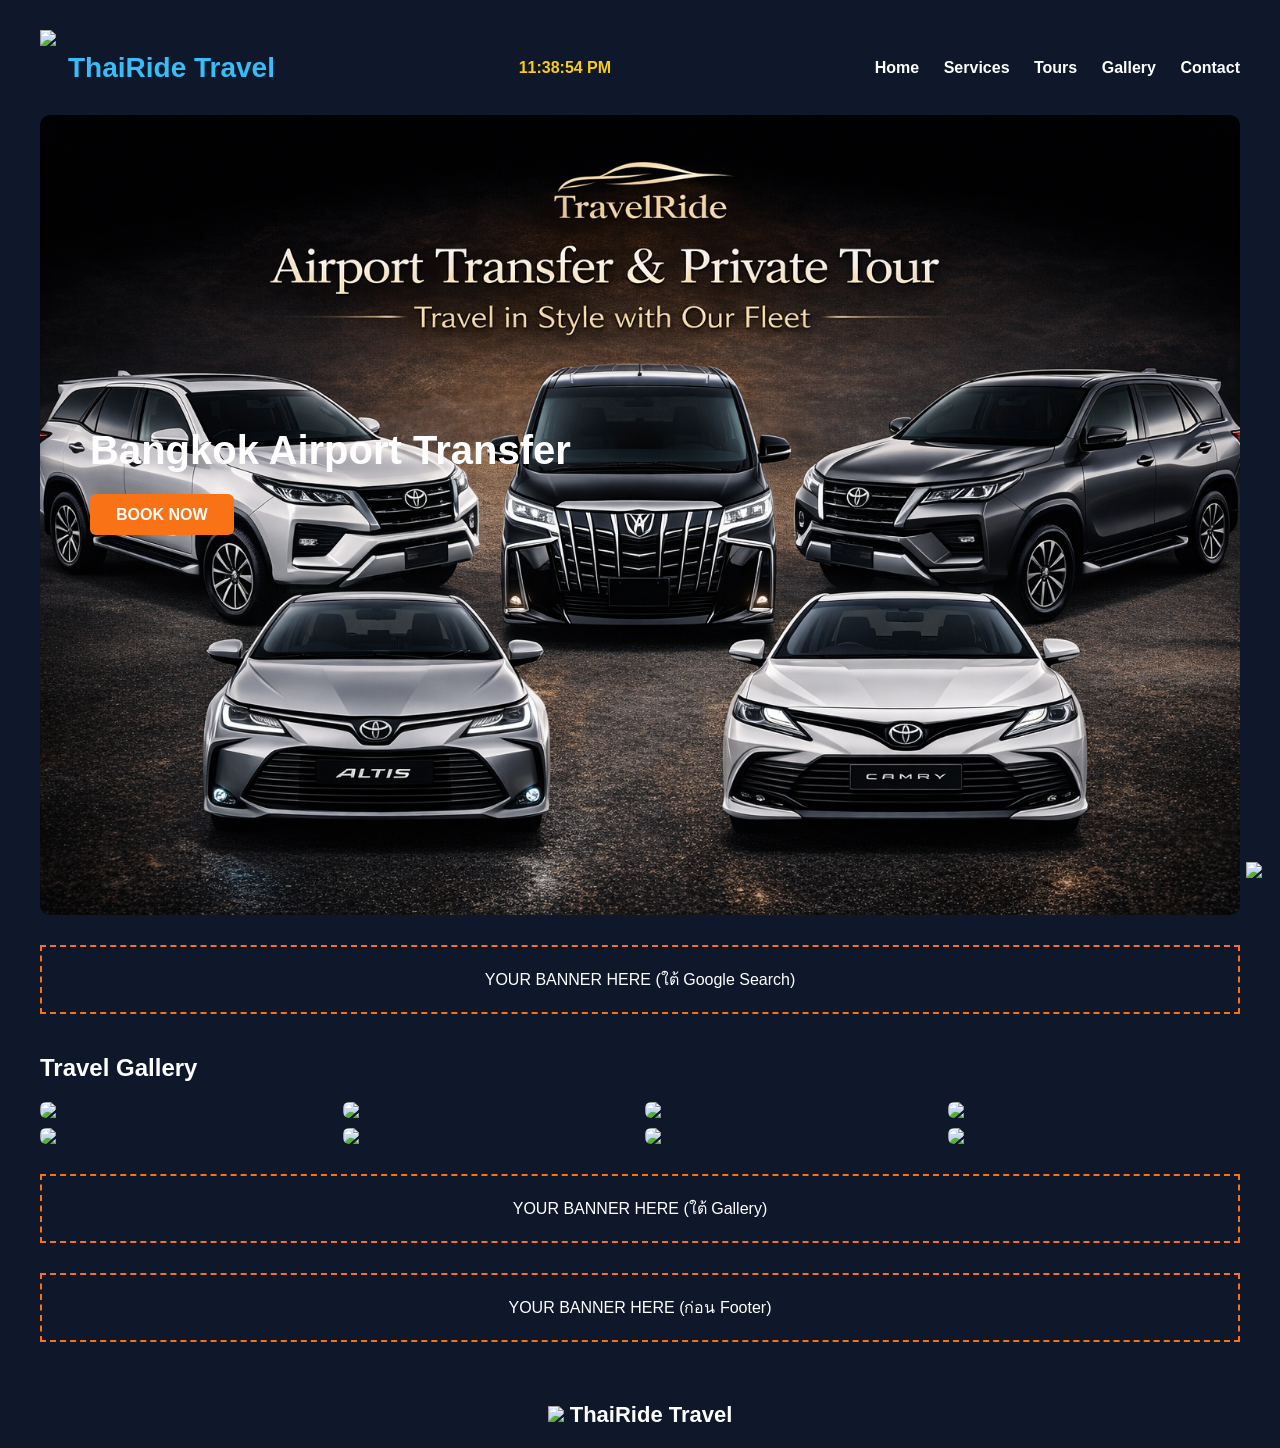
==== index.html @ ee96ca7e "Update index.html" ====
<!DOCTYPE html>
<html lang="en">
<head>

<meta charset="UTF-8">
<meta name="viewport" content="width=device-width,initial-scale=1.0">

<title>ThaiRide Travel | Bangkok Airport Transfer</title>

<!-- Google tag -->
<script async src="https://www.googletagmanager.com/gtag/js?id=G-V9XCVN1N0W"></script>
<script>
window.dataLayer = window.dataLayer || [];
function gtag(){dataLayer.push(arguments);}
gtag('js', new Date());
gtag('config', 'G-V9XCVN1N0W');
</script>

<!-- Statcounter -->
<script type="text/javascript">
var sc_project=13209398; 
var sc_invisible=1; 
var sc_security="e5f7109c"; 
</script>
<script src="https://www.statcounter.com/counter/counter.js" async></script>

<style>

body{
margin:0;
font-family:Arial;
background:#0f172a;
color:white;
}

.container{
max-width:1200px;
margin:auto;
padding:20px;
}

/* STICKY HEADER */

header{
display:flex;
justify-content:space-between;
align-items:center;
position:sticky;
top:0;
background:#0f172a;
z-index:999;
padding:10px 0;
}

/* LOGO */

.logo{
display:flex;
align-items:center;
gap:12px;
}

.logo img{height:75px;}

.logo-text{
font-size:28px;
font-weight:bold;
color:#38bdf8;
}

/* CLOCK */

.clock{
font-size:16px;
font-weight:bold;
color:#facc15;
}

/* NAV */

nav a{
margin-left:20px;
text-decoration:none;
color:white;
font-weight:bold;
}

/* HERO */

.hero{
position:relative;
}

.hero img{
width:100%;
border-radius:10px;
display:none;
}

.hero img.active{
display:block;
}

.hero-text{
position:absolute;
top:35%;
left:50px;
}

.hero-text h1{
font-size:40px;
}

.book-btn{
background:#f97316;
padding:12px 26px;
border-radius:6px;
text-decoration:none;
color:white;
font-weight:bold;
}

/* GALLERY */

.gallery-grid{
display:grid;
grid-template-columns:repeat(4,1fr);
gap:10px;
margin-top:20px;
}

.gallery-grid img{
width:100%;
border-radius:6px;
cursor:pointer;
}

/* BANNER SLOT */

.banner-slot{
margin:30px 0;
text-align:center;
border:2px dashed #f97316;
padding:20px;
}

/* FLOATING LINE */

.line-float{
position:fixed;
right:18px;
bottom:18px;
z-index:9999;
}

.line-float img{
width:55px;
}

/* FOOTER */

footer{
margin-top:60px;
text-align:center;
font-size:22px;
font-weight:bold;
}

</style>

</head>

<body>

<div class="container">

<header>

<div class="logo">
<img src="logo_01.png">
<div class="logo-text">ThaiRide Travel</div>
</div>

<div class="clock" id="clock"></div>

<nav>
<a href="#">Home</a>
<a href="#">Services</a>
<a href="#">Tours</a>
<a href="#">Gallery</a>
<a href="#">Contact</a>
</nav>

</header>

<!-- HERO -->

<section class="hero">

<img src="heroslide_01.png" class="active">
<img src="heroslide_02.png">
<img src="heroslide_03.png">
<img src="heroslide_04.png">
<img src="heroslide_05.png">
<img src="heroslide_06.png">
<img src="heroslide_07.png">
<img src="heroslide_08.png">
<img src="heroslide_09.png">
<img src="heroslide_10.png">

<div class="hero-text">
<h1>Bangkok Airport Transfer</h1>
<a href="#" class="book-btn">BOOK NOW</a>
</div>

</section>

<!-- BANNER SLOT 1 -->

<div class="banner-slot">
YOUR BANNER HERE (ใต้ Google Search)
</div>

<h2 style="margin-top:40px">Travel Gallery</h2>

<div class="gallery-grid">

<img src="G-01.png" onclick="openImg(this)">
<img src="G-02.png" onclick="openImg(this)">
<img src="G-03.png" onclick="openImg(this)">
<img src="G-04.png" onclick="openImg(this)">

<img src="G-01.png" onclick="openImg(this)">
<img src="G-02.png" onclick="openImg(this)">
<img src="G-03.png" onclick="openImg(this)">
<img src="G-04.png" onclick="openImg(this)">

</div>

<!-- BANNER SLOT 2 -->

<div class="banner-slot">
YOUR BANNER HERE (ใต้ Gallery)
</div>

<!-- BANNER SLOT 3 -->

<div class="banner-slot">
YOUR BANNER HERE (ก่อน Footer)
</div>

<footer>

<img src="logo_01.png" height="60">
ThaiRide Travel

</footer>

</div>

<!-- FLOATING LINE -->

<a href="https://line.me/R/ti/p/@775hjmvl" class="line-float" target="_blank">
<img src="https://upload.wikimedia.org/wikipedia/commons/4/41/LINE_logo.svg">
</a>

<script>

/* CLOCK */

function updateClock(){

const now = new Date()

const time = now.toLocaleTimeString()

document.getElementById("clock").innerHTML = time

}

setInterval(updateClock,1000)

/* HERO SLIDER */

let slides=document.querySelectorAll(".hero img")

let index=0

setInterval(()=>{

slides[index].classList.remove("active")

index++

if(index>=slides.length){index=0}

slides[index].classList.add("active")

},4000)

/* GALLERY OPEN */

function openImg(img){

window.open(img.src,"_blank")

}

</script>

</body>
</html>
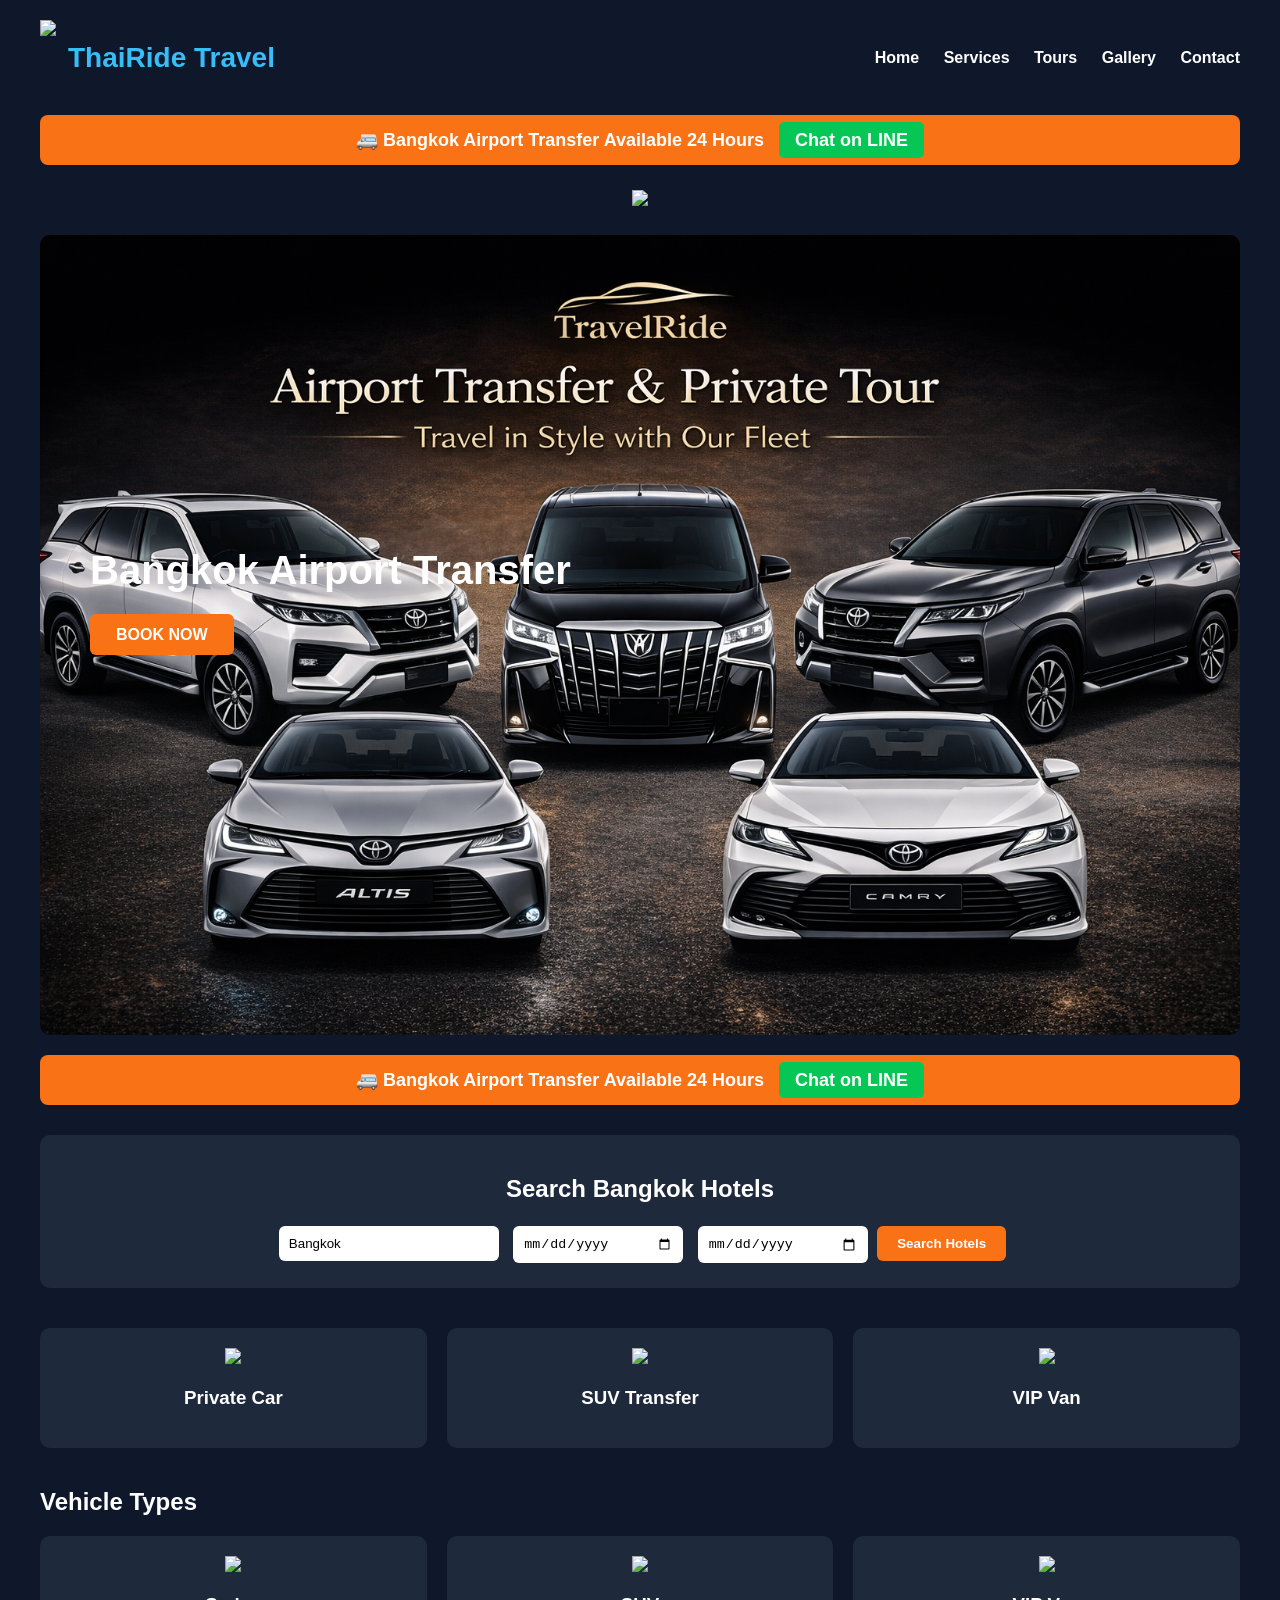
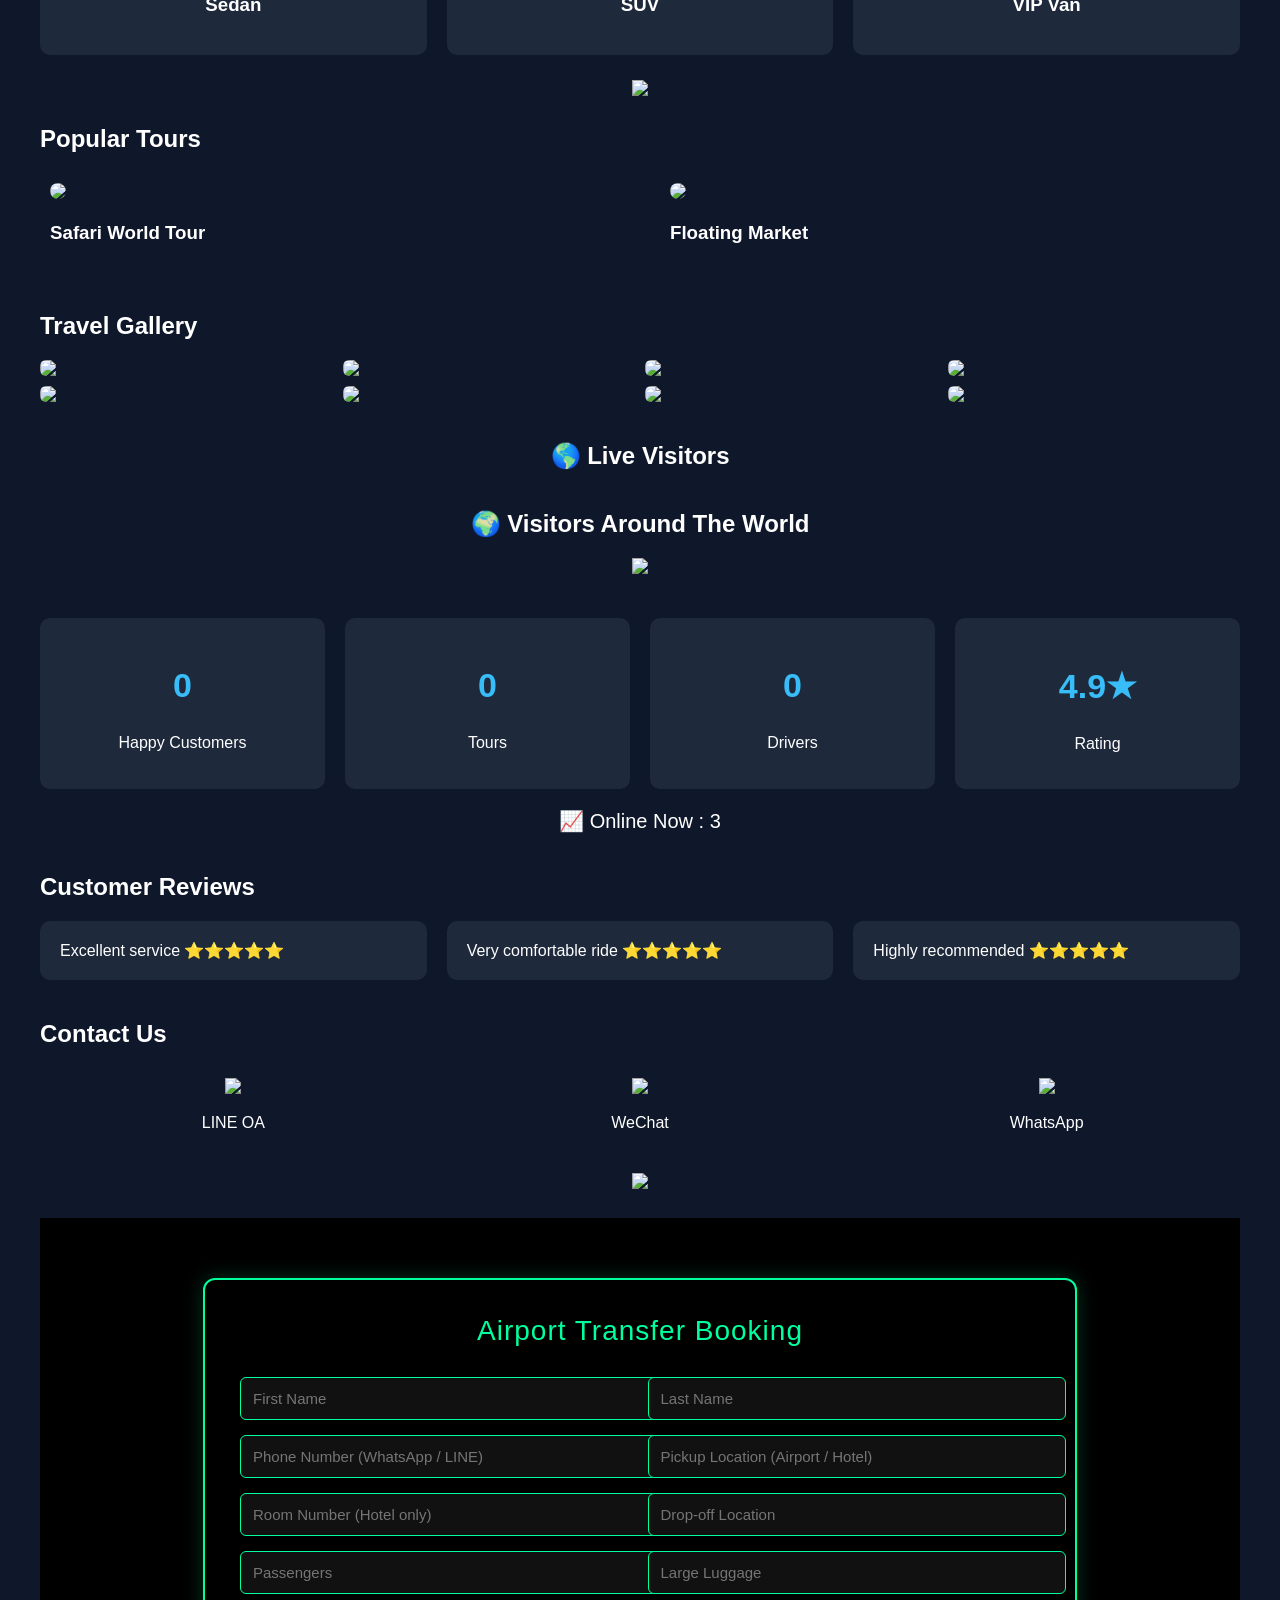
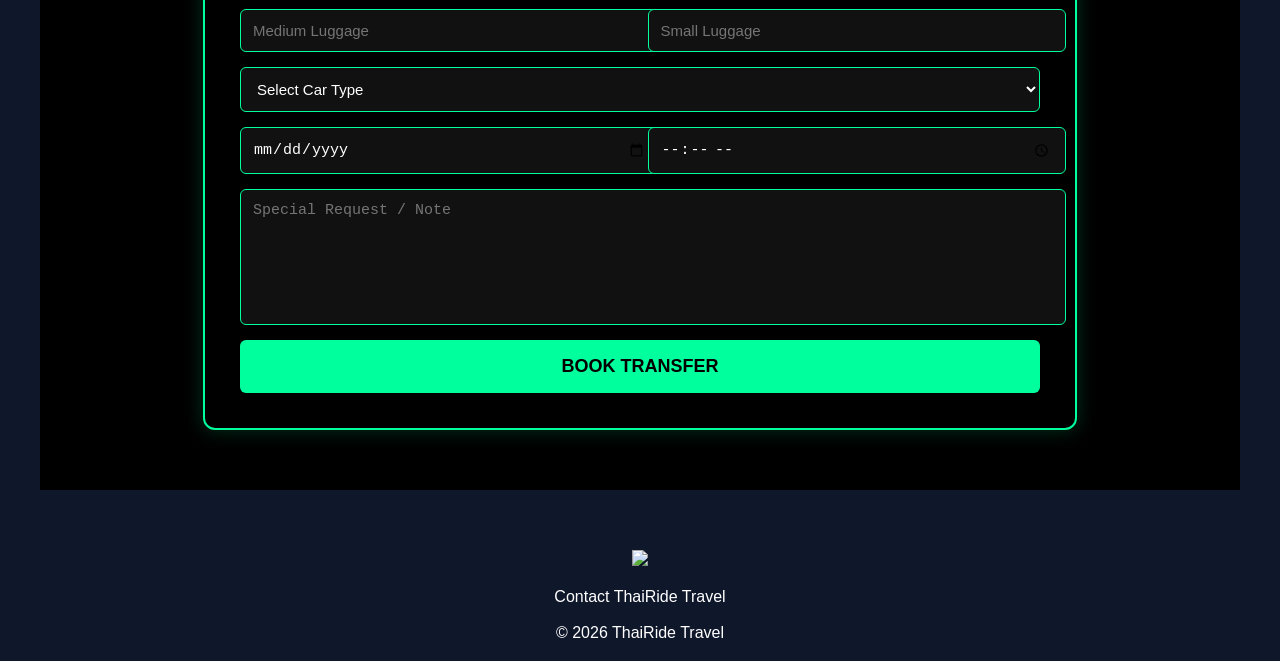
==== commit 519a8e9d: "Update index.html" ====
--- a/index.html
+++ b/index.html
@@ -39,20 +39,13 @@
 padding:20px;
 }
 
-/* STICKY HEADER */
+/* HEADER */
 
 header{
 display:flex;
 justify-content:space-between;
 align-items:center;
-position:sticky;
-top:0;
-background:#0f172a;
-z-index:999;
-padding:10px 0;
-}
-
-/* LOGO */
+}
 
 .logo{
 display:flex;
@@ -68,15 +61,11 @@
 color:#38bdf8;
 }
 
-/* CLOCK */
-
 .clock{
 font-size:16px;
 font-weight:bold;
 color:#facc15;
 }
-
-/* NAV */
 
 nav a{
 margin-left:20px;
@@ -85,11 +74,37 @@
 font-weight:bold;
 }
 
+/* ADS */
+.ad{
+text-align:center;
+margin:25px 0;
+}
+.ad img{
+max-width:100%;
+height:auto;
+}
+/* AGODA SEARCH */
+
+.agoda-search input{
+padding:12px;
+border-radius:6px;
+border:none;
+margin:5px;
+font-size:15px;
+}
+
+.agoda-search button{
+background:#f97316;
+color:white;
+padding:12px 24px;
+border:none;
+border-radius:6px;
+font-weight:bold;
+cursor:pointer;
+}
 /* HERO */
 
-.hero{
-position:relative;
-}
+.hero{position:relative;}
 
 .hero img{
 width:100%;
@@ -97,9 +112,7 @@
 display:none;
 }
 
-.hero img.active{
-display:block;
-}
+.hero img.active{display:block;}
 
 .hero-text{
 position:absolute;
@@ -107,9 +120,7 @@
 left:50px;
 }
 
-.hero-text h1{
-font-size:40px;
-}
+.hero-text h1{font-size:40px;}
 
 .book-btn{
 background:#f97316;
@@ -120,6 +131,64 @@
 font-weight:bold;
 }
 
+/* SERVICES */
+
+.services{
+display:grid;
+grid-template-columns:repeat(3,1fr);
+gap:20px;
+margin-top:40px;
+}
+
+.service-box{
+background:#1e293b;
+padding:20px;
+border-radius:10px;
+text-align:center;
+}
+
+.service-box img{width:60px;}
+
+/* VEHICLE */
+
+.vehicle-grid{
+display:grid;
+grid-template-columns:repeat(3,1fr);
+gap:20px;
+margin-top:20px;
+}
+
+.vehicle{
+background:#1e293b;
+padding:20px;
+border-radius:10px;
+text-align:center;
+}
+
+.vehicle img{width:100%;}
+
+/* TOUR */
+
+.tour-slider{
+overflow:hidden;
+position:relative;
+}
+
+.tour-track{
+display:flex;
+transition:transform .6s ease;
+}
+
+.tour{
+min-width:50%;
+padding:10px;
+}
+
+.tour img{
+width:100%;
+border-radius:10px;
+}
+
 /* GALLERY */
 
 .gallery-grid{
@@ -132,39 +201,94 @@
 .gallery-grid img{
 width:100%;
 border-radius:6px;
+}
+
+/* STATS */
+
+.stats{
+display:grid;
+grid-template-columns:repeat(4,1fr);
+gap:20px;
+margin-top:40px;
+text-align:center;
+}
+
+.stat{
+background:#1e293b;
+padding:20px;
+border-radius:10px;
+}
+
+.stat h2{
+font-size:34px;
+color:#38bdf8;
+}
+
+/* REVIEWS */
+
+.review-grid{
+display:grid;
+grid-template-columns:repeat(3,1fr);
+gap:20px;
+margin-top:20px;
+}
+
+.review{
+background:#1e293b;
+padding:20px;
+border-radius:10px;
+}
+
+/* QR */
+
+.qr-grid{
+display:grid;
+grid-template-columns:repeat(3,1fr);
+gap:20px;
+margin-top:30px;
+text-align:center;
+}
+
+.qr-grid img{width:120px;}
+
+/* CHAT */
+
+.chat-widget{
+position:fixed;
+right:20px;
+bottom:20px;
+z-index:9999;
+}
+
+.chat-main{
+background:#2563eb;
+color:white;
+padding:14px 20px;
+border-radius:30px;
 cursor:pointer;
-}
-
-/* BANNER SLOT */
-
-.banner-slot{
-margin:30px 0;
-text-align:center;
-border:2px dashed #f97316;
-padding:20px;
-}
-
-/* FLOATING LINE */
-
-.line-float{
-position:fixed;
-right:18px;
-bottom:18px;
-z-index:9999;
-}
-
-.line-float img{
-width:55px;
-}
-
-/* FOOTER */
-
-footer{
-margin-top:60px;
-text-align:center;
-font-size:22px;
-font-weight:bold;
-}
+font-weight:bold;
+}
+
+.chat-menu{
+display:none;
+flex-direction:column;
+gap:10px;
+margin-bottom:10px;
+}
+
+.chat-menu a{
+display:flex;
+align-items:center;
+gap:10px;
+padding:10px 14px;
+border-radius:30px;
+color:white;
+text-decoration:none;
+font-weight:bold;
+}
+
+.line-chat{background:#06C755;}
+.whatsapp-chat{background:#25D366;}
 
 </style>
 
@@ -192,8 +316,39 @@
 </nav>
 
 </header>
-
-<!-- HERO -->
+<div style="
+background:#f97316;
+padding:14px;
+margin:20px 0;
+border-radius:8px;
+text-align:center;
+font-weight:bold;
+font-size:18px;
+">
+
+🚐 Bangkok Airport Transfer Available 24 Hours  
+
+<a href="https://line.me/R/ti/p/@775hjmvl" target="_blank" style="
+background:#06C755;
+color:white;
+padding:8px 16px;
+border-radius:5px;
+text-decoration:none;
+margin-left:10px;
+">
+
+Chat on LINE
+
+</a>
+
+</div>
+<!-- AD 1 Agoda -->
+
+<div class="ad">
+<a href="https://www.agoda.com/partners/partnersearch.aspx?pcs=1&cid=1434592" target="_blank">
+<img src="https://dummyimage.com/728x90/ff6600/ffffff&text=Book+Hotels+Worldwide+on+Agoda">
+</a>
+</div>
 
 <section class="hero">
 
@@ -214,99 +369,485 @@
 </div>
 
 </section>
-
-<!-- BANNER SLOT 1 -->
-
-<div class="banner-slot">
-YOUR BANNER HERE (ใต้ Google Search)
+<div style="
+background:#f97316;
+padding:14px;
+margin:20px 0;
+border-radius:8px;
+text-align:center;
+font-weight:bold;
+font-size:18px;
+">
+
+🚐 Bangkok Airport Transfer Available 24 Hours  
+
+<a href="https://line.me/R/ti/p/@775hjmvl" target="_blank" style="
+background:#06C755;
+color:white;
+padding:8px 16px;
+border-radius:5px;
+text-decoration:none;
+margin-left:10px;
+">
+
+Chat on LINE
+
+</a>
+
+</div>
+<!-- AGODA HOTEL SEARCH -->
+
+<div style="background:#1e293b;padding:20px;border-radius:10px;margin:30px 0;text-align:center;">
+
+<h2 style="margin-bottom:15px;">Search Bangkok Hotels</h2>
+
+<form action="https://www.agoda.com/partners/partnersearch.aspx" method="get" target="_blank">
+
+<input type="hidden" name="cid" value="1434592">
+<input type="hidden" name="pcs" value="1">
+
+<input 
+type="text" 
+name="city" 
+value="Bangkok"
+style="width:90%;max-width:200px;padding:10px;border-radius:6px;border:none;margin:5px;">
+
+<input 
+type="date" 
+name="checkIn"
+style="width:90%;max-width:150px;padding:10px;border-radius:6px;border:none;margin:5px;">
+
+<input 
+type="date" 
+name="checkOut"
+style="width:90%;max-width:150px;padding:10px;border-radius:6px;border:none;margin:5px;">
+
+<button
+type="submit"
+style="background:#f97316;color:white;padding:10px 20px;border:none;border-radius:6px;font-weight:bold;margin-top:8px;cursor:pointer;">
+
+Search Hotels
+
+</button>
+
+</form>
+
+</div>
+
+<section class="services">
+
+<div class="service-box">
+<img src="altis.png">
+<h3>Private Car</h3>
+</div>
+
+<div class="service-box">
+<img src="suv.png">
+<h3>SUV Transfer</h3>
+</div>
+
+<div class="service-box">
+<img src="van.png">
+<h3>VIP Van</h3>
+</div>
+
+</section>
+
+<h2 style="margin-top:40px">Vehicle Types</h2>
+
+<div class="vehicle-grid">
+
+<div class="vehicle">
+<img src="altis.png">
+<h3>Sedan</h3>
+</div>
+
+<div class="vehicle">
+<img src="suv.png">
+<h3>SUV</h3>
+</div>
+
+<div class="vehicle">
+<img src="van.png">
+<h3>VIP Van</h3>
+</div>
+
+</div>
+
+<!-- AD 2 Agoda -->
+
+<div class="ad">
+<a href="https://www.agoda.com/partners/partnersearch.aspx?pcs=1&cid=1434592" target="_blank">
+<img src="https://dummyimage.com/728x90/ff6600/ffffff&text=Best+Hotel+Deals+on+Agoda">
+</a>
+</div>
+
+<h2>Popular Tours</h2>
+
+<div class="tour-slider">
+
+<div class="tour-track" id="tourTrack">
+
+<div class="tour">
+<img src="G-01.png">
+<h3>Safari World Tour</h3>
+</div>
+
+<div class="tour">
+<img src="G-02.png">
+<h3>Floating Market</h3>
+</div>
+
+<div class="tour">
+<img src="G-03.png">
+<h3>Ayutthaya Tour</h3>
+</div>
+
+<div class="tour">
+<img src="G-04.png">
+<h3>Pattaya Tour</h3>
+</div>
+
+</div>
+
 </div>
 
 <h2 style="margin-top:40px">Travel Gallery</h2>
 
 <div class="gallery-grid">
 
-<img src="G-01.png" onclick="openImg(this)">
-<img src="G-02.png" onclick="openImg(this)">
-<img src="G-03.png" onclick="openImg(this)">
-<img src="G-04.png" onclick="openImg(this)">
-
-<img src="G-01.png" onclick="openImg(this)">
-<img src="G-02.png" onclick="openImg(this)">
-<img src="G-03.png" onclick="openImg(this)">
-<img src="G-04.png" onclick="openImg(this)">
-
-</div>
-
-<!-- BANNER SLOT 2 -->
-
-<div class="banner-slot">
-YOUR BANNER HERE (ใต้ Gallery)
-</div>
-
-<!-- BANNER SLOT 3 -->
-
-<div class="banner-slot">
-YOUR BANNER HERE (ก่อน Footer)
-</div>
-
-<footer>
-
-<img src="logo_01.png" height="60">
-ThaiRide Travel
+<img src="G-01.png">
+<img src="G-02.png">
+<img src="G-03.png">
+<img src="G-04.png">
+
+<img src="G-01.png">
+<img src="G-02.png">
+<img src="G-03.png">
+<img src="G-04.png">
+
+</div>
+
+<!-- LIVE VISITOR -->
+
+<div style="text-align:center;margin:40px 0">
+
+<h2>🌎 Live Visitors</h2>
+
+<script id="_wautnh">
+var _wau = _wau || [];
+_wau.push(["dynamic", "vhzzo69l0r", "tnh", "3c78d8c4302b", "small"]);
+</script>
+
+<script async src="//waust.at/d.js"></script>
+
+</div>
+
+<!-- WORLD MAP -->
+
+<div style="text-align:center;margin:40px 0">
+
+<h2>🌍 Visitors Around The World</h2>
+
+<a href="https://info.flagcounter.com/g1bq">
+<img src="https://s01.flagcounter.com/count2/g1bq/bg_FFFFFF/txt_000000/border_CCCCCC/columns_8/maxflags_250/viewers_0/labels_0/pageviews_0/flags_0/percent_0/" border="0">
+</a>
+
+</div>
+
+<div class="stats">
+
+<div class="stat">
+<h2 class="counter" data-target="5000">0</h2>
+<p>Happy Customers</p>
+</div>
+
+<div class="stat">
+<h2 class="counter" data-target="120">0</h2>
+<p>Tours</p>
+</div>
+
+<div class="stat">
+<h2 class="counter" data-target="50">0</h2>
+<p>Drivers</p>
+</div>
+
+<div class="stat">
+<h2>4.9★</h2>
+<p>Rating</p>
+</div>
+
+</div>
+
+<!-- ONLINE -->
+
+<div style="text-align:center;font-size:20px;margin-top:20px">
+📈 Online Now : <span id="onlineCount">3</span>
+</div>
+
+<h2 style="margin-top:40px">Customer Reviews</h2>
+
+<div class="review-grid">
+
+<div class="review">Excellent service ⭐⭐⭐⭐⭐</div>
+<div class="review">Very comfortable ride ⭐⭐⭐⭐⭐</div>
+<div class="review">Highly recommended ⭐⭐⭐⭐⭐</div>
+
+</div>
+
+<h2 style="margin-top:40px">Contact Us</h2>
+
+<div class="qr-grid">
+
+<div>
+<img src="line-qr.png">
+<p>LINE OA</p>
+</div>
+
+<div>
+<img src="wechat-qr.png">
+<p>WeChat</p>
+</div>
+
+<div>
+<img src="whatsapp-qr.png">
+<p>WhatsApp</p>
+</div>
+
+</div>
+
+<!-- AD 3 Agoda -->
+
+<div class="ad">
+<a href="https://www.agoda.com/partners/partnersearch.aspx?pcs=1&cid=1434592" target="_blank">
+<img src="https://dummyimage.com/728x90/ff6600/ffffff&text=Find+Hotels+Worldwide+Agoda">
+</a>
+</div>
+
+<section id="thairide-booking">
+
+<style>
+
+#thairide-booking{
+background:#000;
+padding:60px 20px;
+font-family:Arial, sans-serif;
+}
+
+.booking-container{
+
+max-width:800px;
+margin:auto;
+border:2px solid #00ff9d;
+border-radius:12px;
+padding:35px;
+box-shadow:0 0 20px #00ff9d33;
+color:#fff;
+
+}
+
+.booking-title{
+
+text-align:center;
+font-size:28px;
+margin-bottom:30px;
+color:#00ff9d;
+letter-spacing:1px;
+
+}
+
+.booking-grid{
+
+display:grid;
+grid-template-columns:1fr 1fr;
+gap:15px;
+
+}
+
+.booking-grid-full{
+
+grid-column:1 / 3;
+
+}
+
+.booking-container input,
+.booking-container select,
+.booking-container textarea{
+
+width:100%;
+padding:12px;
+background:#111;
+border:1px solid #00ff9d;
+border-radius:6px;
+color:#fff;
+font-size:15px;
+
+}
+
+.booking-container textarea{
+height:110px;
+resize:none;
+}
+
+.booking-container input:focus,
+.booking-container select:focus,
+.booking-container textarea:focus{
+
+outline:none;
+border-color:#00ffaa;
+box-shadow:0 0 6px #00ffaa;
+
+}
+
+.submit-btn{
+
+grid-column:1 / 3;
+padding:16px;
+background:#00ff9d;
+border:none;
+font-size:18px;
+font-weight:bold;
+color:#000;
+border-radius:6px;
+cursor:pointer;
+
+}
+
+.submit-btn:hover{
+
+background:#00cc7a;
+
+}
+
+@media(max-width:700px){
+
+.booking-grid{
+
+grid-template-columns:1fr;
+
+}
+
+.booking-grid-full{
+grid-column:1;
+}
+
+.submit-btn{
+grid-column:1;
+}
+
+}
+
+</style>
+
+
+<div class="booking-container">
+
+<div class="booking-title">
+Airport Transfer Booking
+</div>
+
+<form id="thairideForm">
+
+<div class="booking-grid">
+
+<input type="text" name="firstname" placeholder="First Name" required>
+
+<input type="text" name="lastname" placeholder="Last Name" required>
+
+<input type="tel" name="phone" placeholder="Phone Number (WhatsApp / LINE)" required>
+
+<input type="text" name="pickup" placeholder="Pickup Location (Airport / Hotel)" required>
+
+<input type="text" name="room" placeholder="Room Number (Hotel only)">
+
+<input type="text" name="dropoff" placeholder="Drop-off Location" required>
+
+<input type="number" name="passengers" placeholder="Passengers">
+
+<input type="number" name="bags_large" placeholder="Large Luggage">
+
+<input type="number" name="bags_medium" placeholder="Medium Luggage">
+
+<input type="number" name="bags_small" placeholder="Small Luggage">
+
+<select name="car_type" class="booking-grid-full">
+
+<option value="">Select Car Type</option>
+<option>Sedan (1-3 pax)</option>
+<option>SUV (1-4 pax)</option>
+<option>VIP Van (1-10 pax)</option>
+<option>Luxury Car</option>
+
+</select>
+
+<input type="date" name="date">
+
+<input type="time" name="time">
+
+<textarea name="note" placeholder="Special Request / Note" class="booking-grid-full"></textarea>
+
+<button class="submit-btn">BOOK TRANSFER</button>
+
+</div>
+
+</form>
+
+</div>
+
+
+<script>
+
+document.getElementById("thairideForm").addEventListener("submit",function(e){
+
+e.preventDefault()
+
+const data = Object.fromEntries(new FormData(this).entries())
+
+fetch("https://hook.us2.make.com/dcdi4g4ngoujz5utnld3hv2ny5u7ebco",{
+
+method:"POST",
+headers:{
+"Content-Type":"application/json"
+},
+body:JSON.stringify(data)
+
+})
+
+.then(()=>{
+
+alert("Booking Sent Successfully")
+document.getElementById("thairideForm").reset()
+
+})
+
+.catch(()=>{
+
+alert("Error sending booking")
+
+})
+
+})
+
+</script>
+
+</section>
+
+
+<footer style="margin-top:60px;text-align:center">
+
+<img src="logo_01.png" height="70"><br><br>
+
+Contact ThaiRide Travel
+
+<br><br>
+
+© 2026 ThaiRide Travel
 
 </footer>
 
 </div>
-
-<!-- FLOATING LINE -->
-
-<a href="https://line.me/R/ti/p/@775hjmvl" class="line-float" target="_blank">
-<img src="https://upload.wikimedia.org/wikipedia/commons/4/41/LINE_logo.svg">
-</a>
-
-<script>
-
-/* CLOCK */
-
-function updateClock(){
-
-const now = new Date()
-
-const time = now.toLocaleTimeString()
-
-document.getElementById("clock").innerHTML = time
-
-}
-
-setInterval(updateClock,1000)
-
-/* HERO SLIDER */
-
-let slides=document.querySelectorAll(".hero img")
-
-let index=0
-
-setInterval(()=>{
-
-slides[index].classList.remove("active")
-
-index++
-
-if(index>=slides.length){index=0}
-
-slides[index].classList.add("active")
-
-},4000)
-
-/* GALLERY OPEN */
-
-function openImg(img){
-
-window.open(img.src,"_blank")
-
-}
-
-</script>
 
 </body>
 </html>
+
+<!--
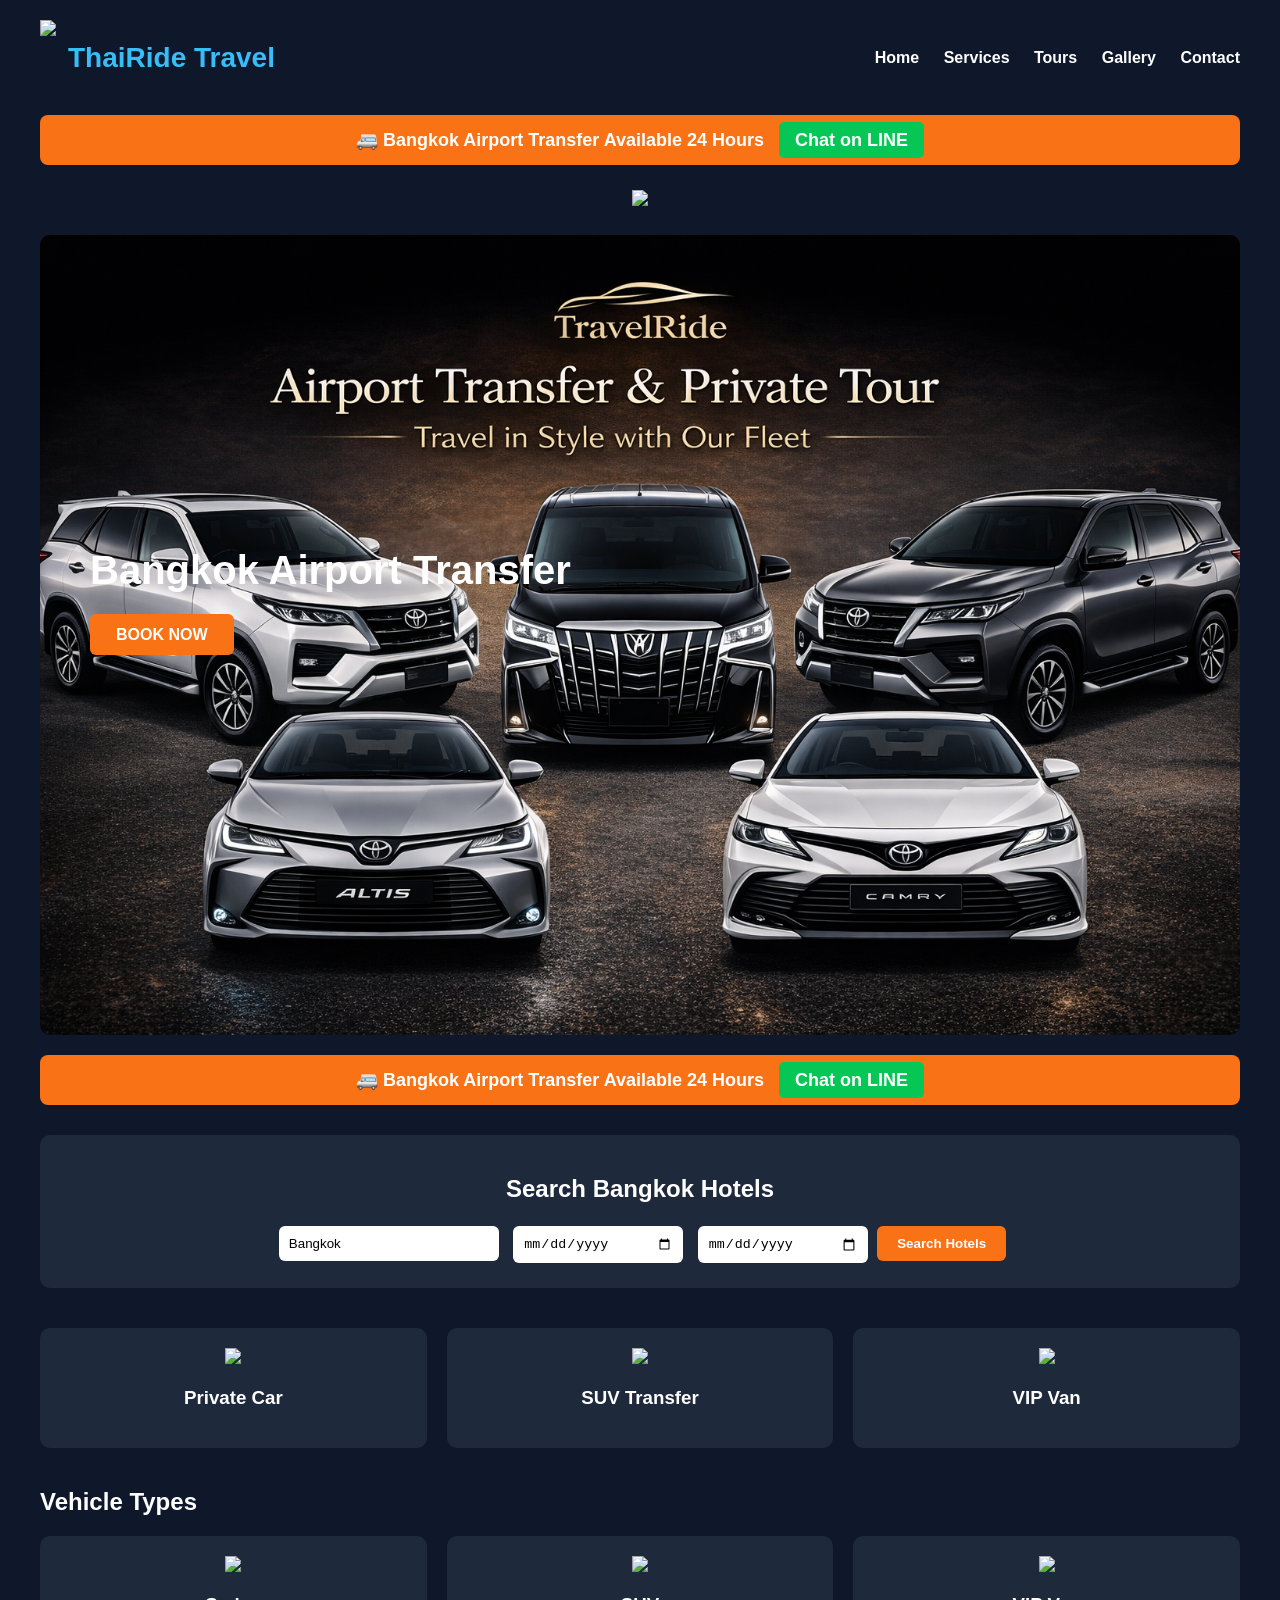
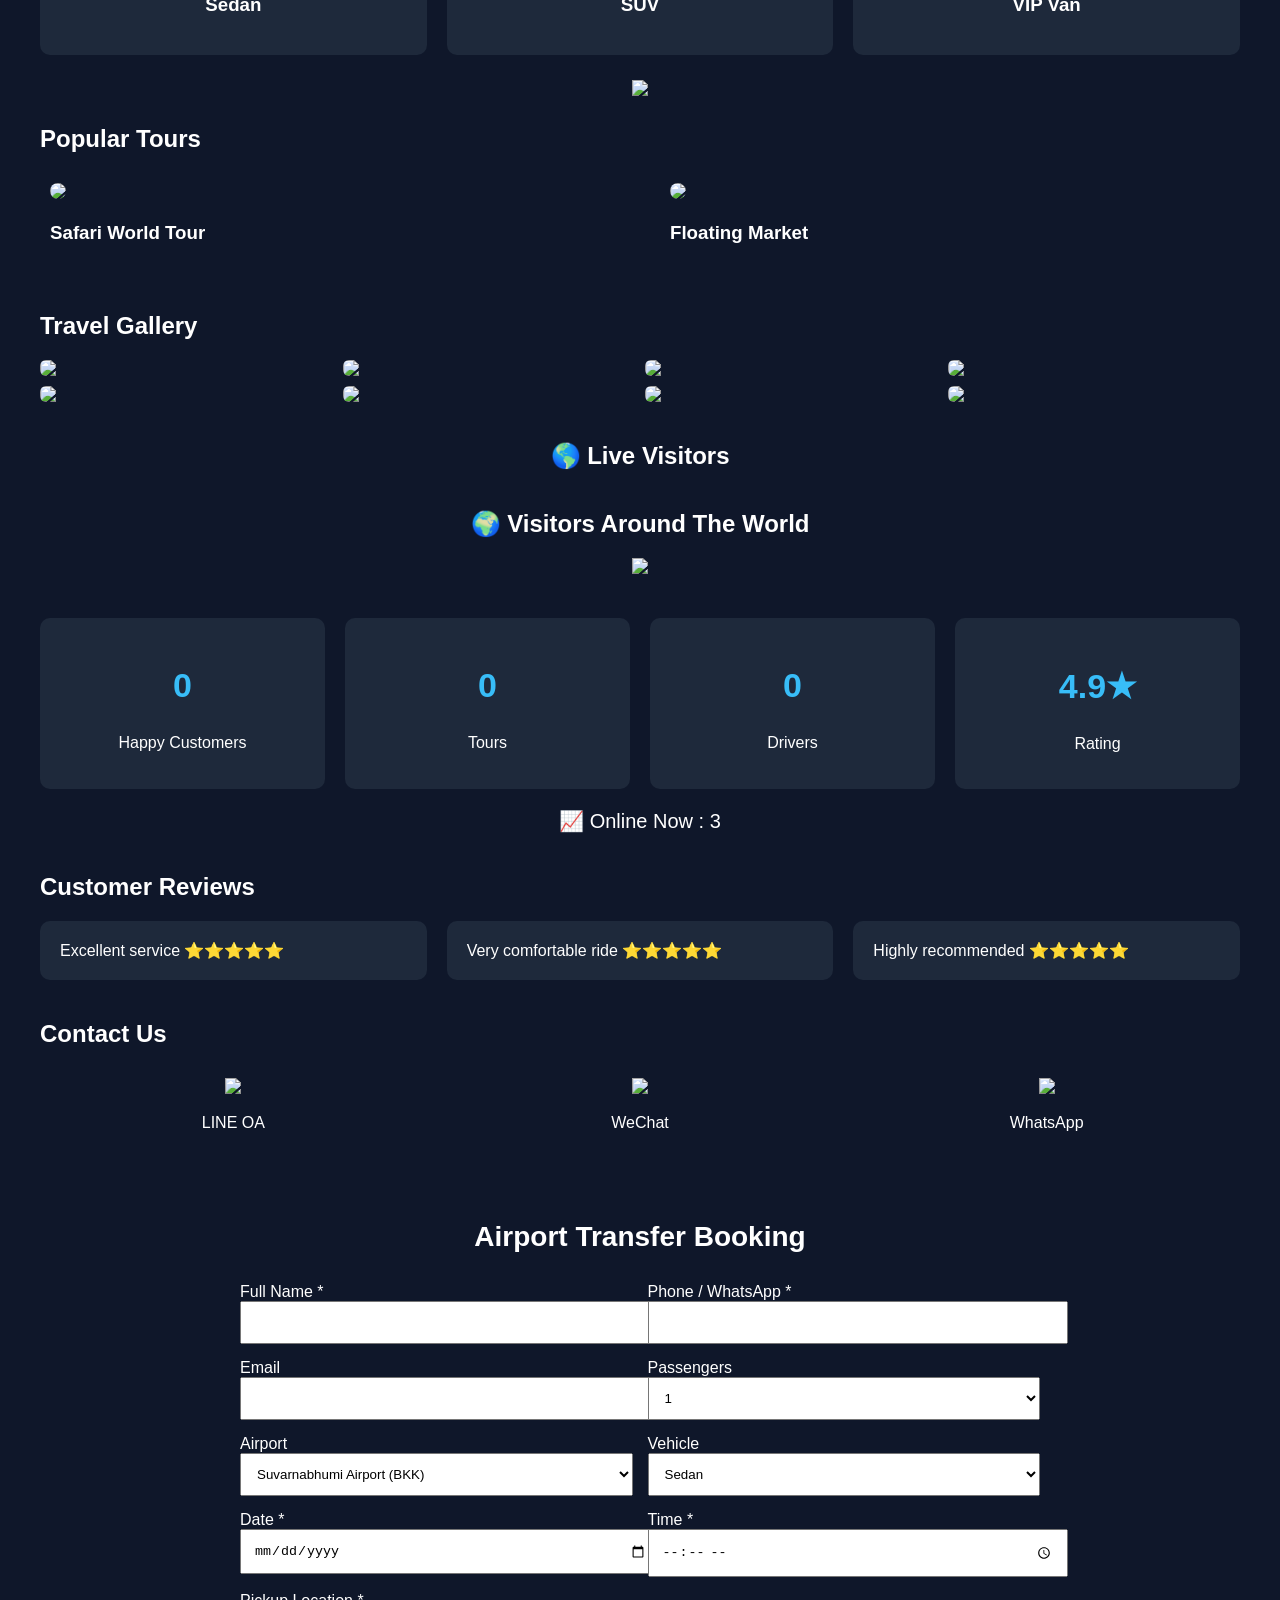
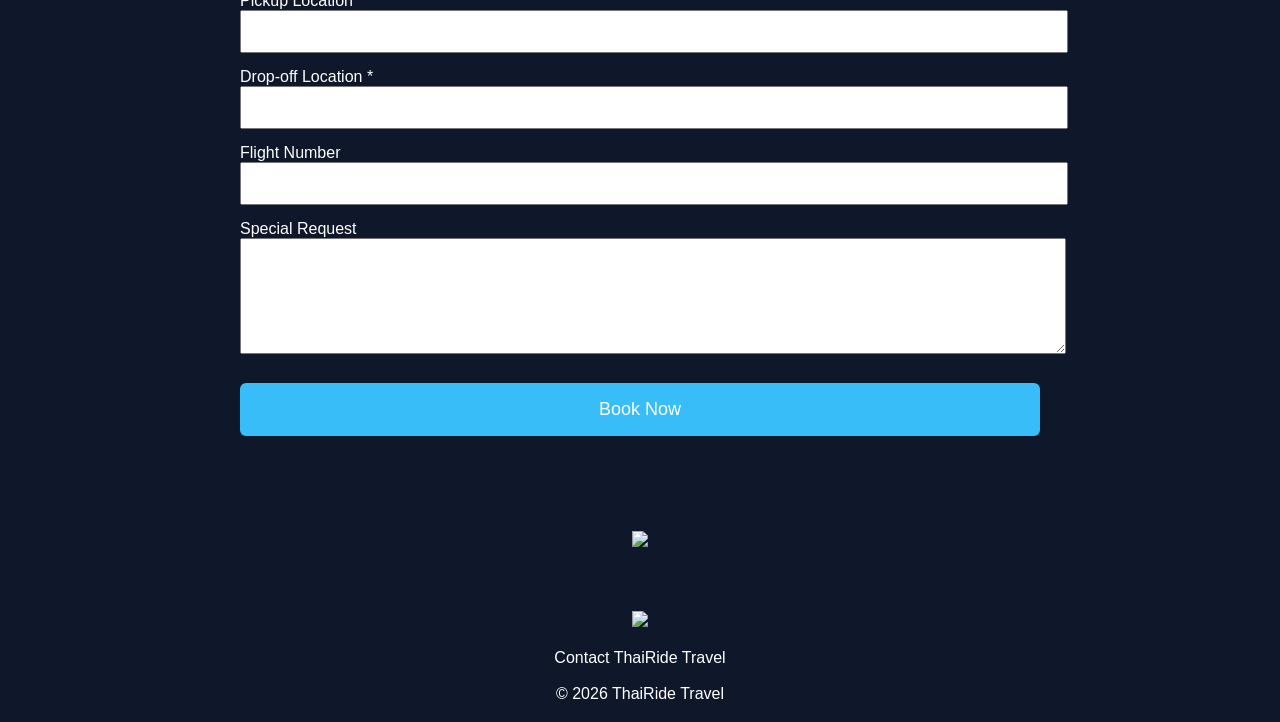
==== commit 930d750e: "Update index.html" ====
--- a/index.html
+++ b/index.html
@@ -616,222 +616,141 @@
 
 </div>
 
-<!-- AD 3 Agoda -->
-
-<div class="ad">
-<a href="https://www.agoda.com/partners/partnersearch.aspx?pcs=1&cid=1434592" target="_blank">
-<img src="https://dummyimage.com/728x90/ff6600/ffffff&text=Find+Hotels+Worldwide+Agoda">
-</a>
-</div>
-
-<section id="thairide-booking">
-
-<style>
-
-#thairide-booking{
-background:#000;
-padding:60px 20px;
-font-family:Arial, sans-serif;
-}
-
-.booking-container{
-
-max-width:800px;
-margin:auto;
-border:2px solid #00ff9d;
-border-radius:12px;
-padding:35px;
-box-shadow:0 0 20px #00ff9d33;
-color:#fff;
-
-}
-
-.booking-title{
-
-text-align:center;
-font-size:28px;
-margin-bottom:30px;
-color:#00ff9d;
-letter-spacing:1px;
-
-}
-
-.booking-grid{
-
-display:grid;
-grid-template-columns:1fr 1fr;
-gap:15px;
-
-}
-
-.booking-grid-full{
-
-grid-column:1 / 3;
-
-}
-
-.booking-container input,
-.booking-container select,
-.booking-container textarea{
-
-width:100%;
-padding:12px;
-background:#111;
-border:1px solid #00ff9d;
-border-radius:6px;
-color:#fff;
-font-size:15px;
-
-}
-
-.booking-container textarea{
-height:110px;
-resize:none;
-}
-
-.booking-container input:focus,
-.booking-container select:focus,
-.booking-container textarea:focus{
-
-outline:none;
-border-color:#00ffaa;
-box-shadow:0 0 6px #00ffaa;
-
-}
-
-.submit-btn{
-
-grid-column:1 / 3;
-padding:16px;
-background:#00ff9d;
-border:none;
-font-size:18px;
-font-weight:bold;
-color:#000;
-border-radius:6px;
-cursor:pointer;
-
-}
-
-.submit-btn:hover{
-
-background:#00cc7a;
-
-}
-
-@media(max-width:700px){
-
-.booking-grid{
-
-grid-template-columns:1fr;
-
-}
-
-.booking-grid-full{
-grid-column:1;
-}
-
-.submit-btn{
-grid-column:1;
-}
-
-}
-
-</style>
-
-
-<div class="booking-container">
-
-<div class="booking-title">
+<section id="booking" style="background:#0f172a;padding:50px 20px;color:white;font-family:Arial">
+
+<h2 style="text-align:center;font-size:28px;margin-bottom:30px">
 Airport Transfer Booking
-</div>
-
-<form id="thairideForm">
-
-<div class="booking-grid">
-
-<input type="text" name="firstname" placeholder="First Name" required>
-
-<input type="text" name="lastname" placeholder="Last Name" required>
-
-<input type="tel" name="phone" placeholder="Phone Number (WhatsApp / LINE)" required>
-
-<input type="text" name="pickup" placeholder="Pickup Location (Airport / Hotel)" required>
-
-<input type="text" name="room" placeholder="Room Number (Hotel only)">
-
-<input type="text" name="dropoff" placeholder="Drop-off Location" required>
-
-<input type="number" name="passengers" placeholder="Passengers">
-
-<input type="number" name="bags_large" placeholder="Large Luggage">
-
-<input type="number" name="bags_medium" placeholder="Medium Luggage">
-
-<input type="number" name="bags_small" placeholder="Small Luggage">
-
-<select name="car_type" class="booking-grid-full">
-
-<option value="">Select Car Type</option>
-<option>Sedan (1-3 pax)</option>
-<option>SUV (1-4 pax)</option>
-<option>VIP Van (1-10 pax)</option>
-<option>Luxury Car</option>
-
+</h2>
+
+<form id="bookingForm" style="max-width:800px;margin:auto">
+
+<div style="display:grid;grid-template-columns:1fr 1fr;gap:15px">
+
+<div>
+<label>Full Name *</label>
+<input required name="name" type="text" style="width:100%;padding:12px">
+</div>
+
+<div>
+<label>Phone / WhatsApp *</label>
+<input required name="phone" type="text" style="width:100%;padding:12px">
+</div>
+
+<div>
+<label>Email</label>
+<input name="email" type="email" style="width:100%;padding:12px">
+</div>
+
+<div>
+<label>Passengers</label>
+<select name="passengers" style="width:100%;padding:12px">
+<option>1</option>
+<option>2</option>
+<option>3</option>
+<option>4</option>
+<option>5</option>
+<option>6</option>
+<option>7+</option>
 </select>
-
-<input type="date" name="date">
-
-<input type="time" name="time">
-
-<textarea name="note" placeholder="Special Request / Note" class="booking-grid-full"></textarea>
-
-<button class="submit-btn">BOOK TRANSFER</button>
-
-</div>
+</div>
+
+<div>
+<label>Airport</label>
+<select name="airport" style="width:100%;padding:12px">
+<option value="BKK">Suvarnabhumi Airport (BKK)</option>
+<option value="DMK">Don Mueang Airport (DMK)</option>
+</select>
+</div>
+
+<div>
+<label>Vehicle</label>
+<select name="vehicle" style="width:100%;padding:12px">
+<option>Sedan</option>
+<option>SUV</option>
+<option>VIP Van</option>
+</select>
+</div>
+
+<div>
+<label>Date *</label>
+<input required name="date" type="date" style="width:100%;padding:12px">
+</div>
+
+<div>
+<label>Time *</label>
+<input required name="time" type="time" style="width:100%;padding:12px">
+</div>
+
+</div>
+
+<div style="margin-top:15px">
+<label>Pickup Location *</label>
+<input required name="pickup" type="text" style="width:100%;padding:12px">
+</div>
+
+<div style="margin-top:15px">
+<label>Drop-off Location *</label>
+<input required name="dropoff" type="text" style="width:100%;padding:12px">
+</div>
+
+<div style="margin-top:15px">
+<label>Flight Number</label>
+<input name="flight" type="text" style="width:100%;padding:12px">
+</div>
+
+<div style="margin-top:15px">
+<label>Special Request</label>
+<textarea name="message" style="width:100%;padding:12px;height:90px"></textarea>
+</div>
+
+<button type="submit"
+style="margin-top:25px;width:100%;padding:16px;background:#38bdf8;border:none;font-size:18px;color:white;border-radius:6px">
+Book Now
+</button>
 
 </form>
 
-</div>
+<p id="status" style="text-align:center;margin-top:20px"></p>
+
+</section>
 
 
 <script>
 
-document.getElementById("thairideForm").addEventListener("submit",function(e){
-
-e.preventDefault()
-
-const data = Object.fromEntries(new FormData(this).entries())
-
-fetch("https://hook.us2.make.com/dcdi4g4ngoujz5utnld3hv2ny5u7ebco",{
-
+const form = document.getElementById("bookingForm");
+
+form.addEventListener("submit",async function(e){
+
+e.preventDefault();
+
+const formData = new FormData(form);
+const data = Object.fromEntries(formData.entries());
+
+document.getElementById("status").innerText="Sending booking...";
+
+await fetch("https://hook.us2.make.com/dcdi4g4ngoujz5utnld3hv2ny5u7ebco",{
 method:"POST",
 headers:{
 "Content-Type":"application/json"
 },
 body:JSON.stringify(data)
-
-})
-
-.then(()=>{
-
-alert("Booking Sent Successfully")
-document.getElementById("thairideForm").reset()
-
-})
-
-.catch(()=>{
-
-alert("Error sending booking")
-
-})
-
-})
+});
+
+document.getElementById("status").innerText="Booking sent successfully";
+
+form.reset();
+
+});
 
 </script>
 
-</section>
-
+<!-- AD 3 Agoda -->
+
+<div class="ad">
+<a href="https://www.agoda.com/partners/partnersearch.aspx?pcs=1&cid=1434592" target="_blank">
+<img src="https://dummyimage.com/728x90/ff6600/ffffff&text=Find+Hotels+Worldwide+Agoda">
+</a>
+</div>
 
 <footer style="margin-top:60px;text-align:center">
 
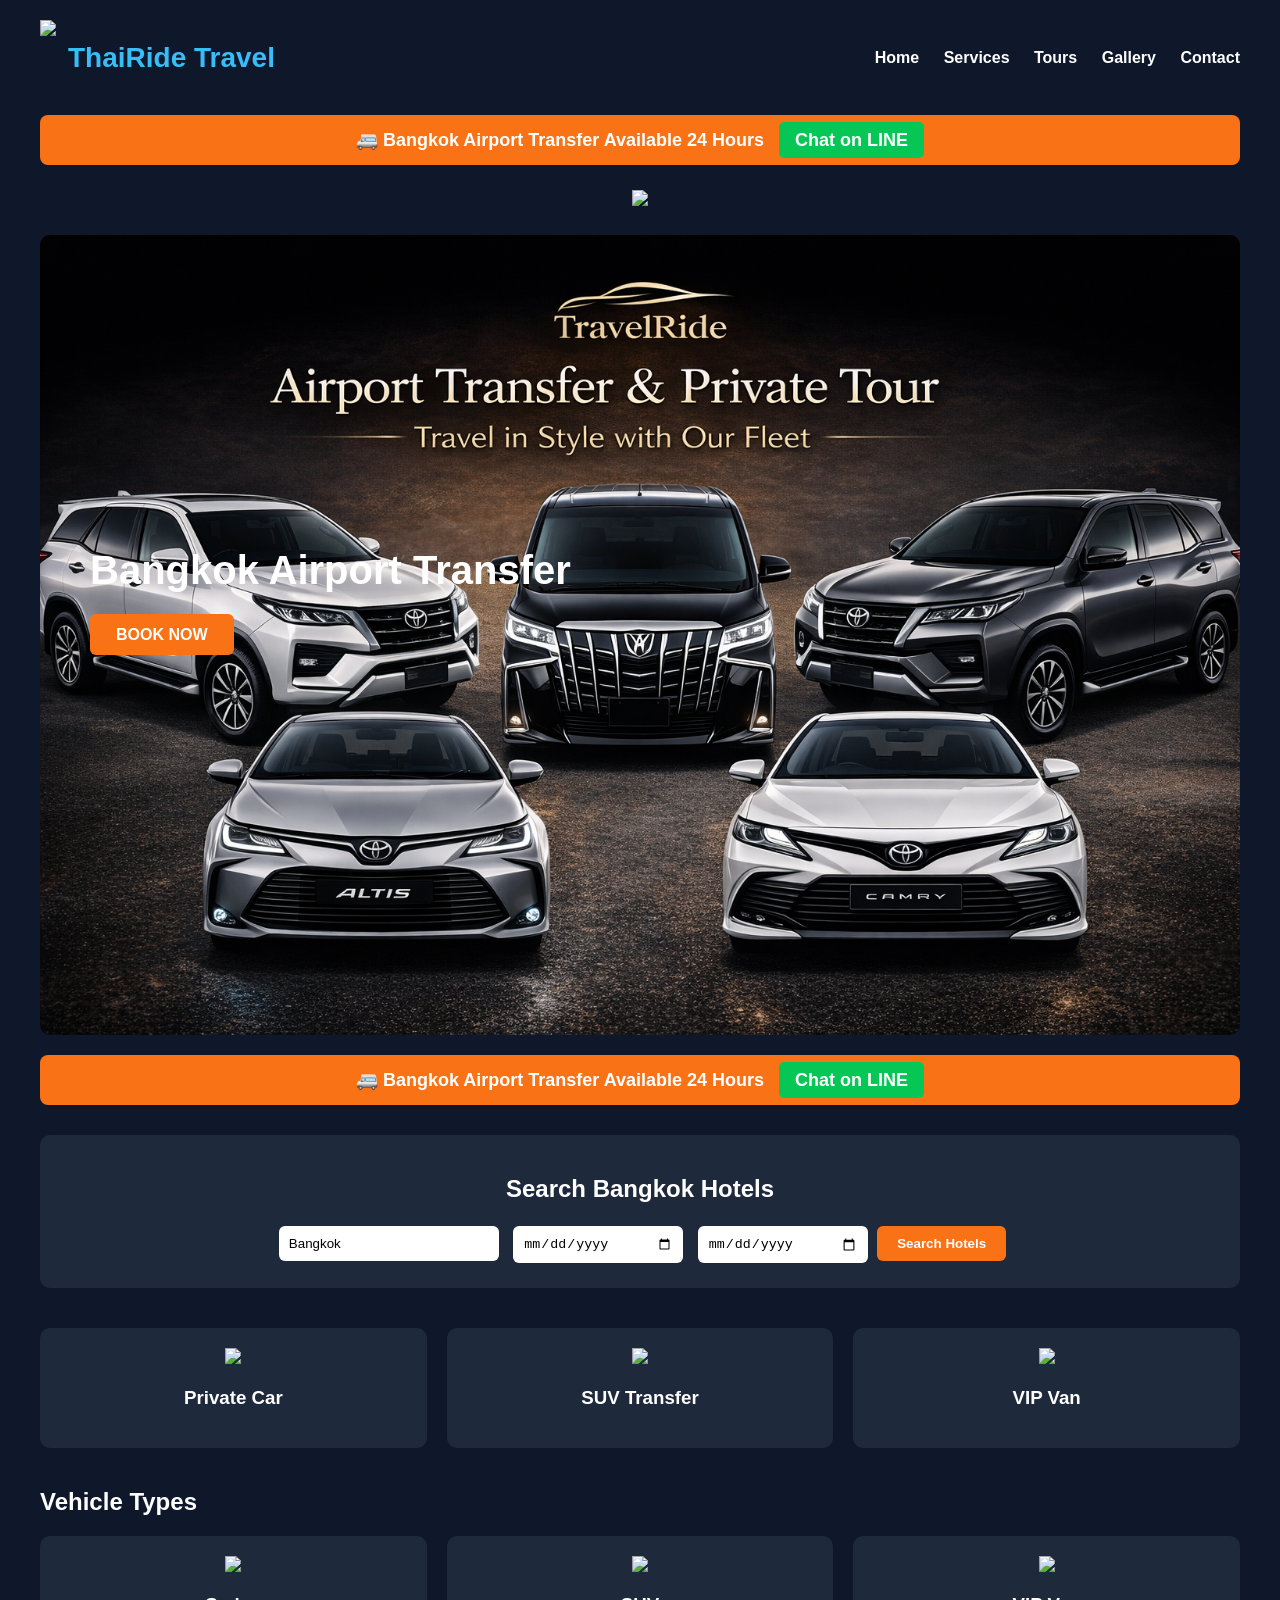
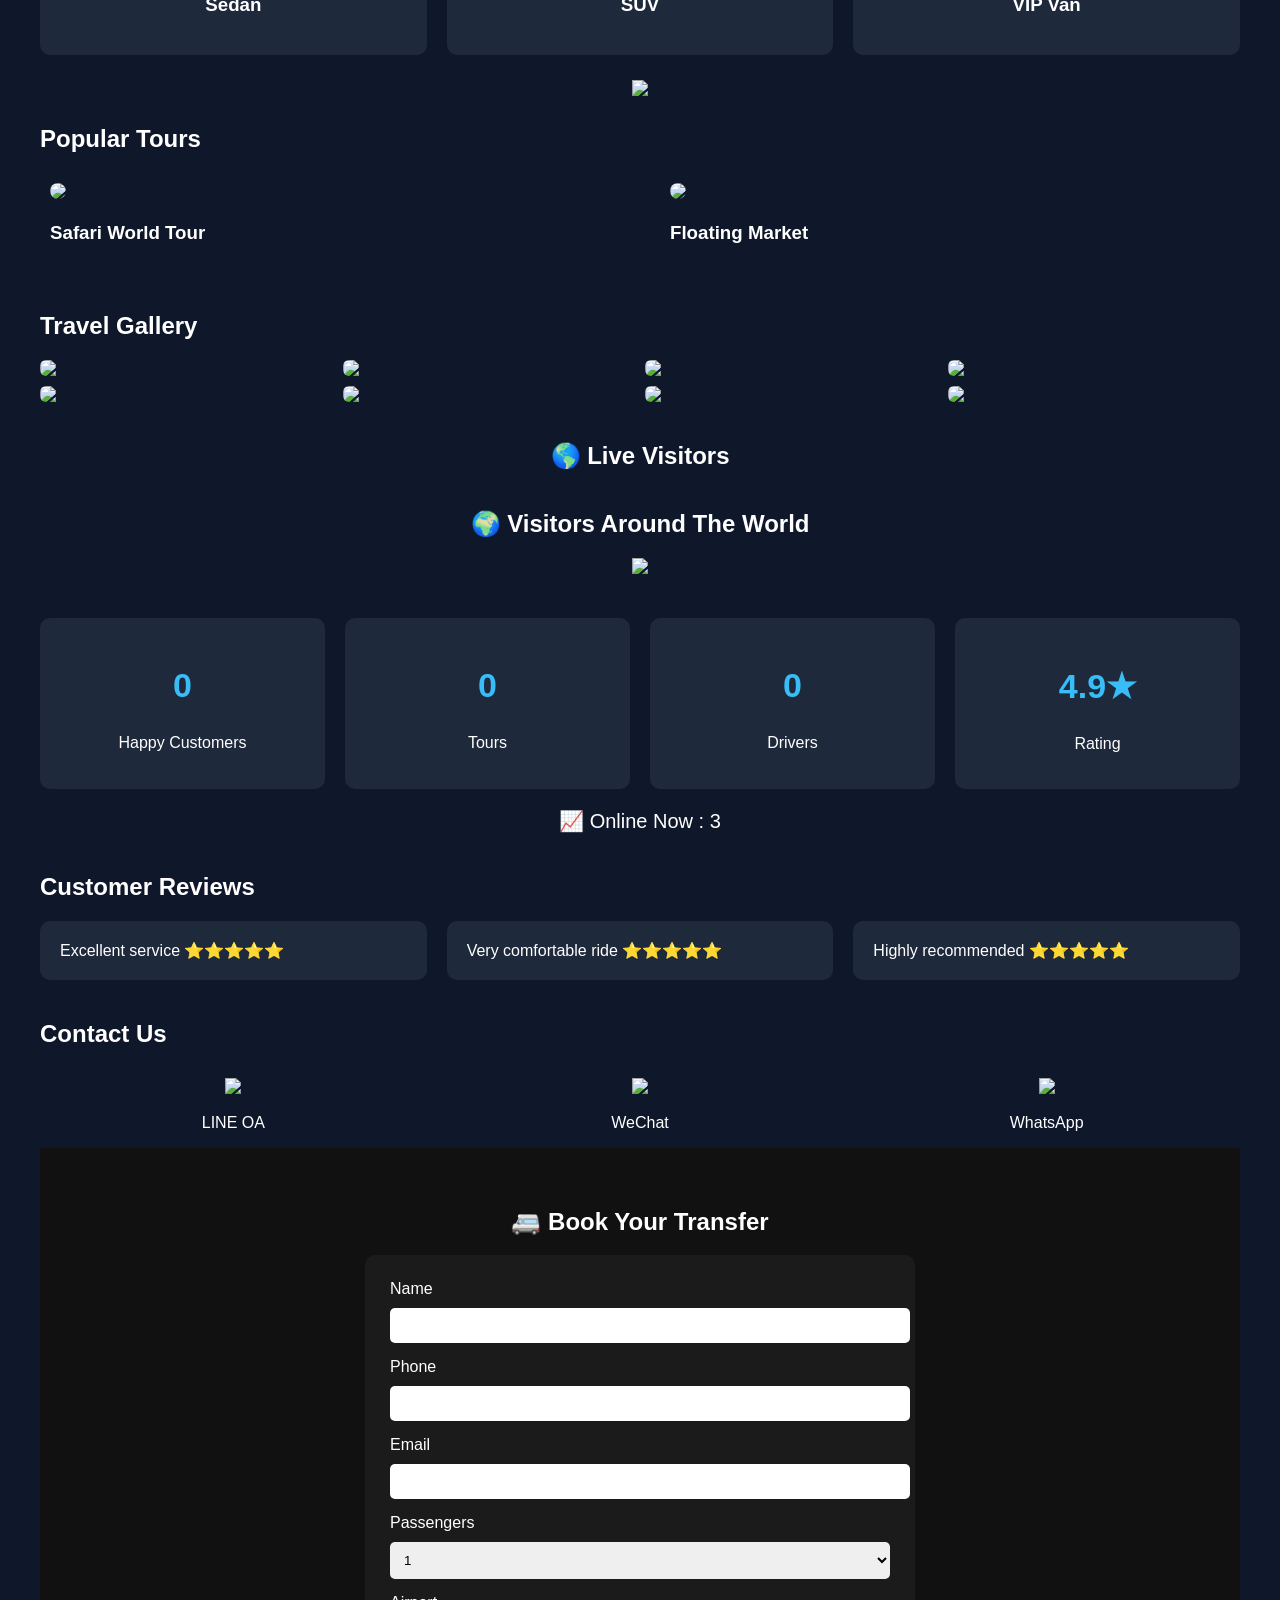
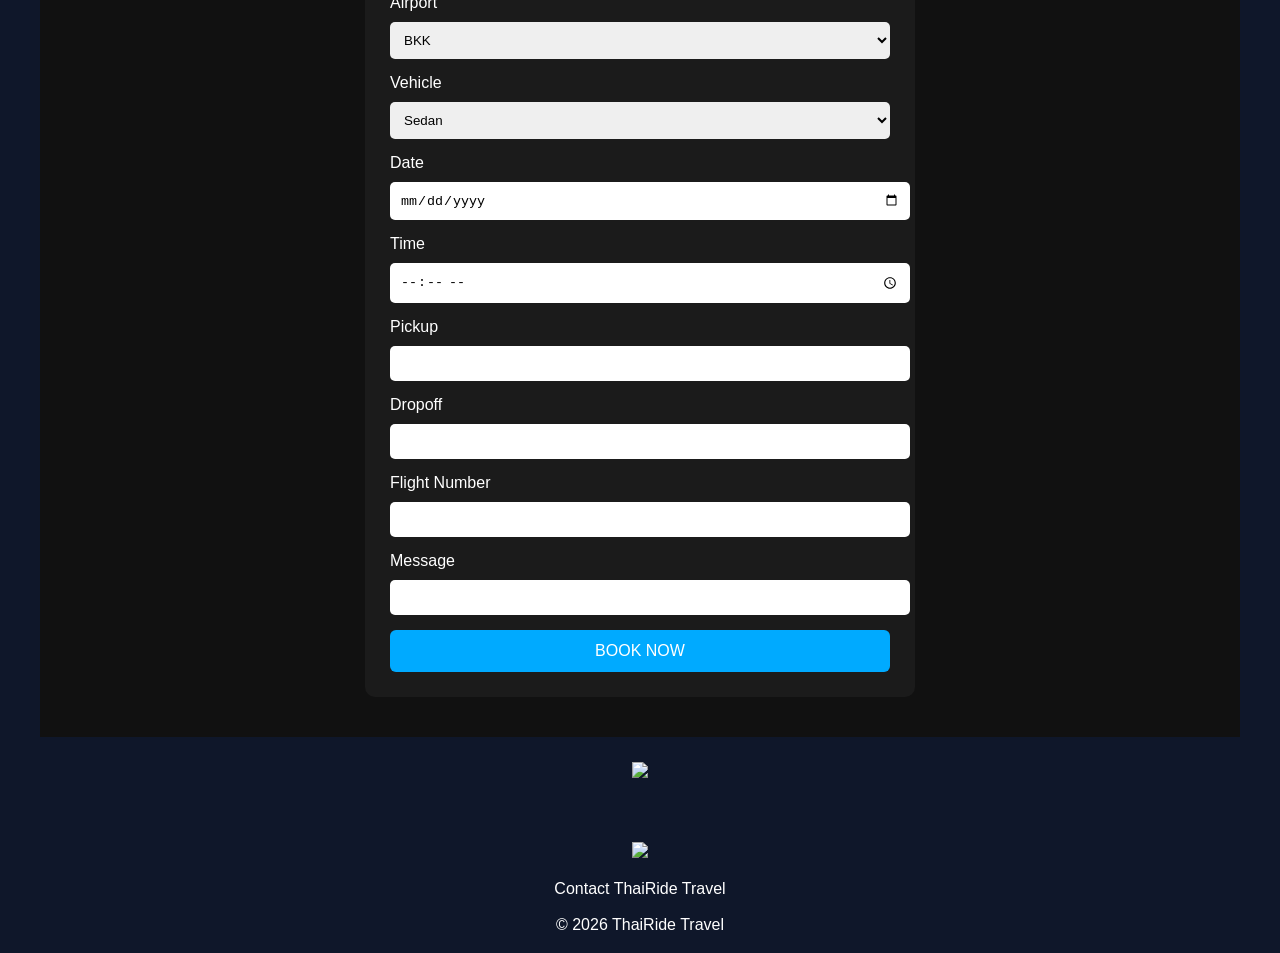
==== commit 8fb17e3f: "Update index.html" ====
--- a/index.html
+++ b/index.html
@@ -616,133 +616,120 @@
 
 </div>
 
-<section id="booking" style="background:#0f172a;padding:50px 20px;color:white;font-family:Arial">
-
-<h2 style="text-align:center;font-size:28px;margin-bottom:30px">
-Airport Transfer Booking
-</h2>
-
-<form id="bookingForm" style="max-width:800px;margin:auto">
-
-<div style="display:grid;grid-template-columns:1fr 1fr;gap:15px">
-
-<div>
-<label>Full Name *</label>
-<input required name="name" type="text" style="width:100%;padding:12px">
-</div>
-
-<div>
-<label>Phone / WhatsApp *</label>
-<input required name="phone" type="text" style="width:100%;padding:12px">
-</div>
-
-<div>
+<!-- ThaiRide Travel Booking -->
+
+<section id="booking">
+
+<style>
+#booking{
+font-family:Arial;
+background:#111;
+color:white;
+padding:40px 20px;
+}
+
+#booking form{
+max-width:500px;
+margin:auto;
+background:#1b1b1b;
+padding:25px;
+border-radius:10px;
+}
+
+#booking input,
+#booking select{
+width:100%;
+padding:10px;
+margin-top:10px;
+margin-bottom:15px;
+border-radius:5px;
+border:none;
+}
+
+#booking button{
+width:100%;
+padding:12px;
+background:#00aaff;
+border:none;
+color:white;
+font-size:16px;
+border-radius:6px;
+cursor:pointer;
+}
+
+#booking button:hover{
+background:#008ecc;
+}
+</style>
+
+<h2 style="text-align:center;">🚐 Book Your Transfer</h2>
+
+<form action="https://hook.us2.make.com/dcdi4g4ngoujz5utnld3hv2ny5u7ebco" method="POST" target="hidden_iframe">
+
+<label>Name</label>
+<input type="text" name="name" required>
+
+<label>Phone</label>
+<input type="text" name="phone" required>
+
 <label>Email</label>
-<input name="email" type="email" style="width:100%;padding:12px">
-</div>
-
-<div>
+<input type="email" name="email">
+
 <label>Passengers</label>
-<select name="passengers" style="width:100%;padding:12px">
+<select name="passengers">
 <option>1</option>
 <option>2</option>
 <option>3</option>
 <option>4</option>
 <option>5</option>
-<option>6</option>
-<option>7+</option>
 </select>
-</div>
-
-<div>
+
 <label>Airport</label>
-<select name="airport" style="width:100%;padding:12px">
-<option value="BKK">Suvarnabhumi Airport (BKK)</option>
-<option value="DMK">Don Mueang Airport (DMK)</option>
+<select name="airport">
+<option>BKK</option>
+<option>DMK</option>
 </select>
-</div>
-
-<div>
+
 <label>Vehicle</label>
-<select name="vehicle" style="width:100%;padding:12px">
+<select name="vehicle">
 <option>Sedan</option>
 <option>SUV</option>
-<option>VIP Van</option>
+<option>Van</option>
 </select>
-</div>
-
-<div>
-<label>Date *</label>
-<input required name="date" type="date" style="width:100%;padding:12px">
-</div>
-
-<div>
-<label>Time *</label>
-<input required name="time" type="time" style="width:100%;padding:12px">
-</div>
-
-</div>
-
-<div style="margin-top:15px">
-<label>Pickup Location *</label>
-<input required name="pickup" type="text" style="width:100%;padding:12px">
-</div>
-
-<div style="margin-top:15px">
-<label>Drop-off Location *</label>
-<input required name="dropoff" type="text" style="width:100%;padding:12px">
-</div>
-
-<div style="margin-top:15px">
+
+<label>Date</label>
+<input type="date" name="date" required>
+
+<label>Time</label>
+<input type="time" name="time" required>
+
+<label>Pickup</label>
+<input type="text" name="pickup" required>
+
+<label>Dropoff</label>
+<input type="text" name="dropoff" required>
+
 <label>Flight Number</label>
-<input name="flight" type="text" style="width:100%;padding:12px">
-</div>
-
-<div style="margin-top:15px">
-<label>Special Request</label>
-<textarea name="message" style="width:100%;padding:12px;height:90px"></textarea>
-</div>
-
-<button type="submit"
-style="margin-top:25px;width:100%;padding:16px;background:#38bdf8;border:none;font-size:18px;color:white;border-radius:6px">
-Book Now
-</button>
+<input type="text" name="flight">
+
+<label>Message</label>
+<input type="text" name="message">
+
+<button type="submit">BOOK NOW</button>
 
 </form>
 
-<p id="status" style="text-align:center;margin-top:20px"></p>
+<iframe name="hidden_iframe" style="display:none;"></iframe>
+
+<script>
+document.querySelector("#booking form").addEventListener("submit", function(){
+setTimeout(function(){
+alert("✅ Booking sent successfully. We will contact you soon.");
+},500);
+});
+</script>
 
 </section>
-
-
-<script>
-
-const form = document.getElementById("bookingForm");
-
-form.addEventListener("submit",async function(e){
-
-e.preventDefault();
-
-const formData = new FormData(form);
-const data = Object.fromEntries(formData.entries());
-
-document.getElementById("status").innerText="Sending booking...";
-
-await fetch("https://hook.us2.make.com/dcdi4g4ngoujz5utnld3hv2ny5u7ebco",{
-method:"POST",
-headers:{
-"Content-Type":"application/json"
-},
-body:JSON.stringify(data)
-});
-
-document.getElementById("status").innerText="Booking sent successfully";
-
-form.reset();
-
-});
-
-</script>
 
 <!-- AD 3 Agoda -->
 
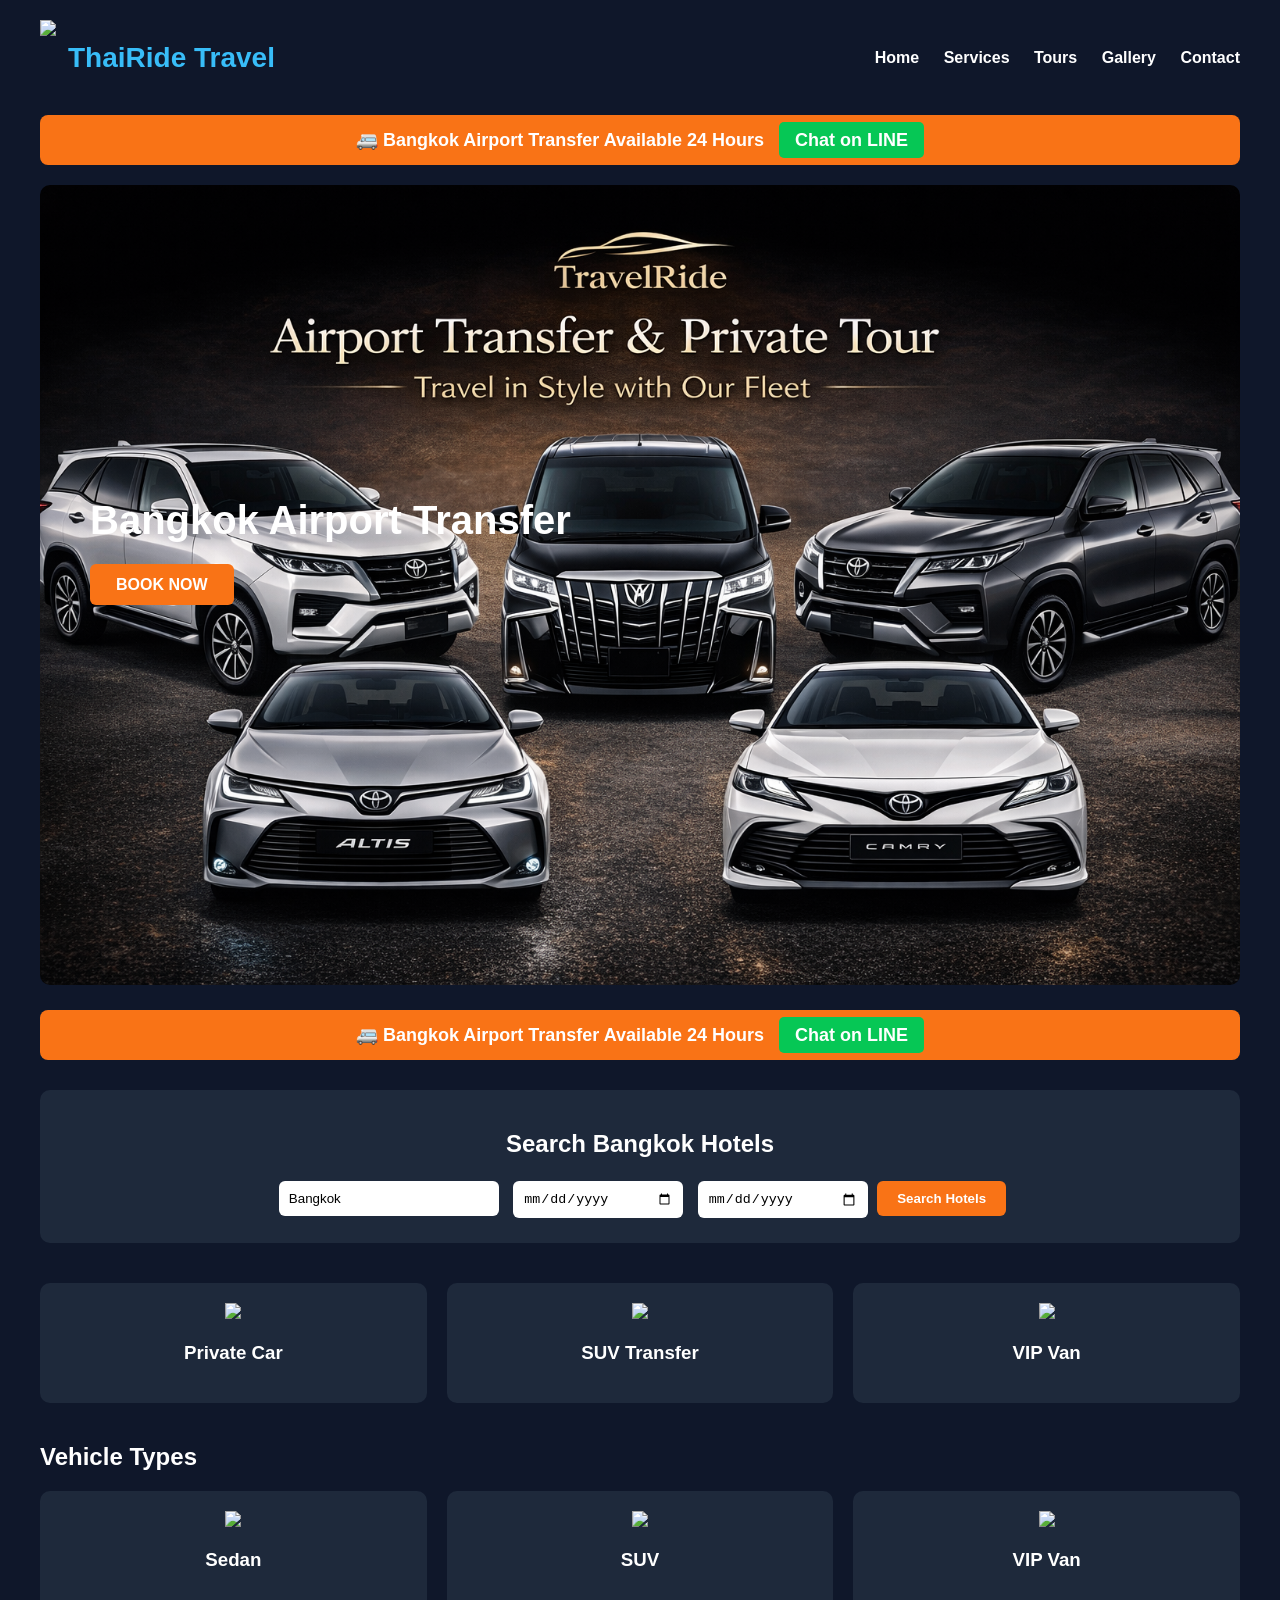
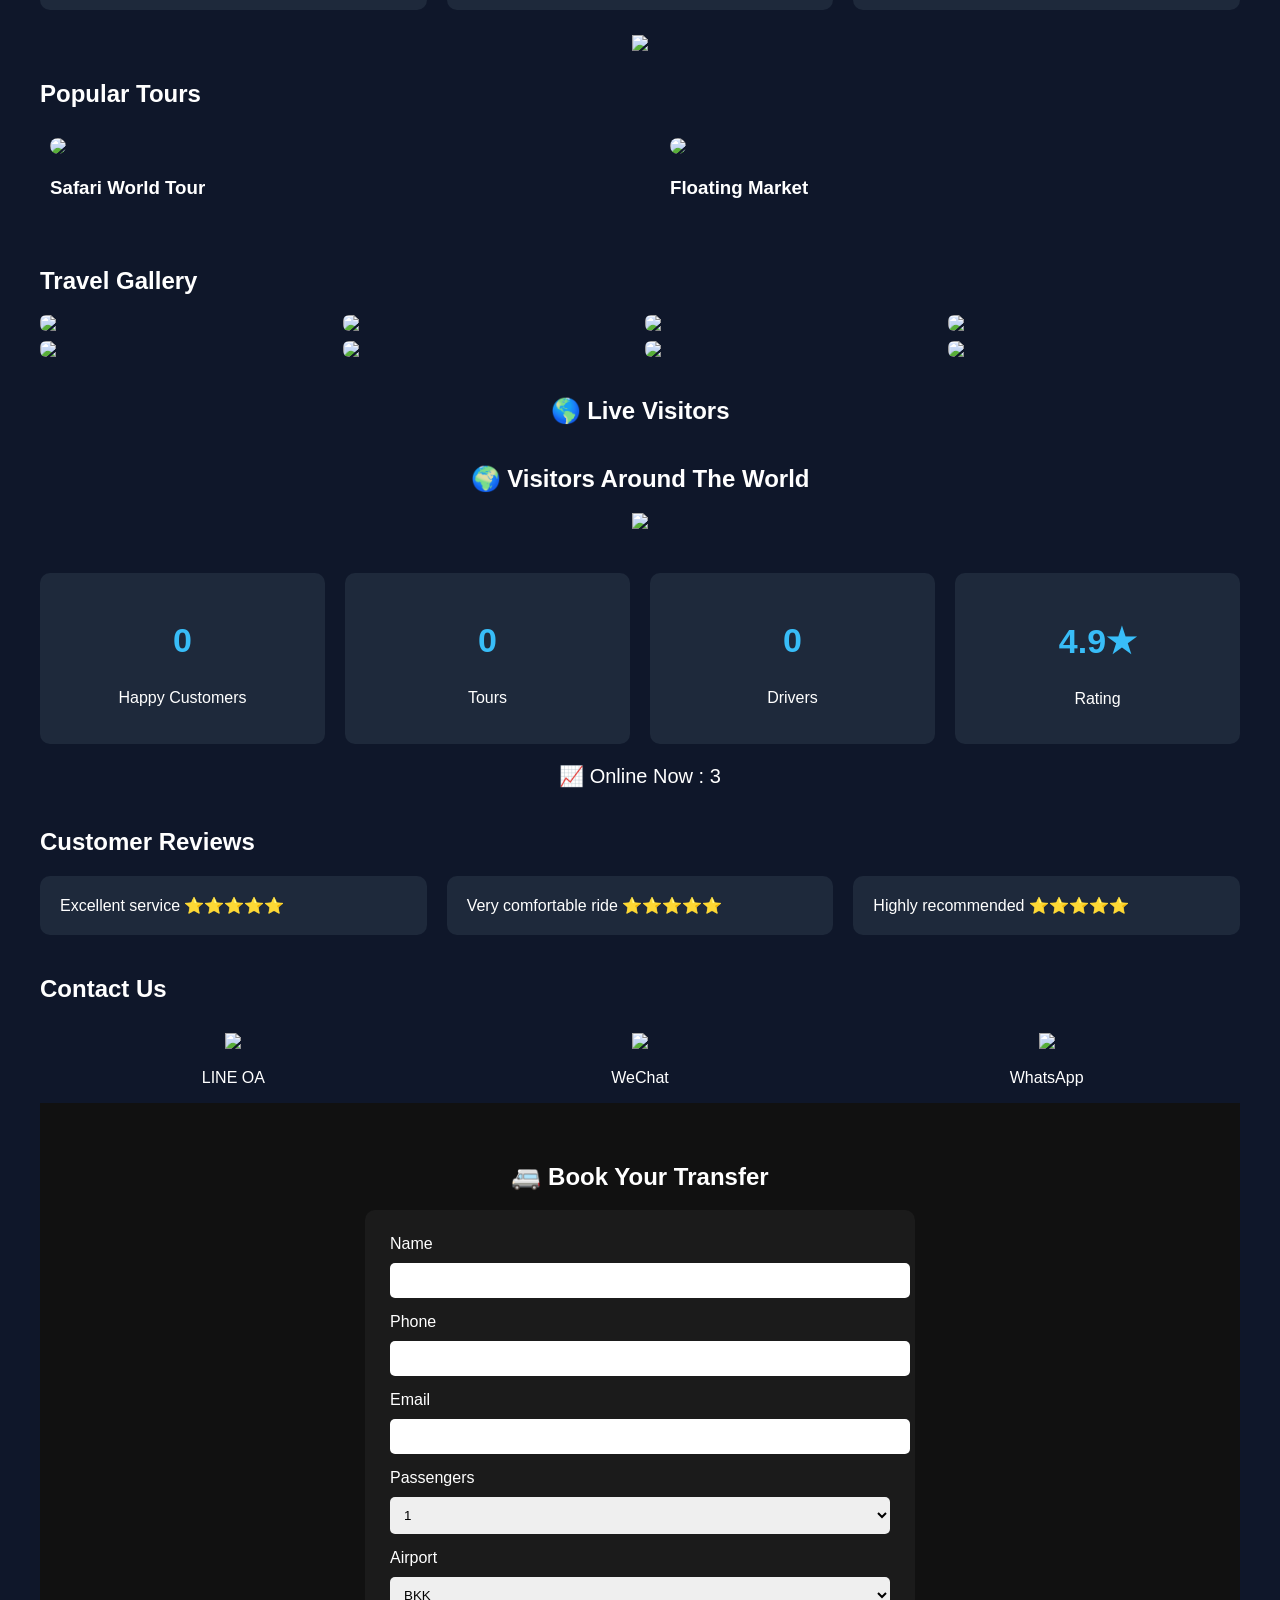
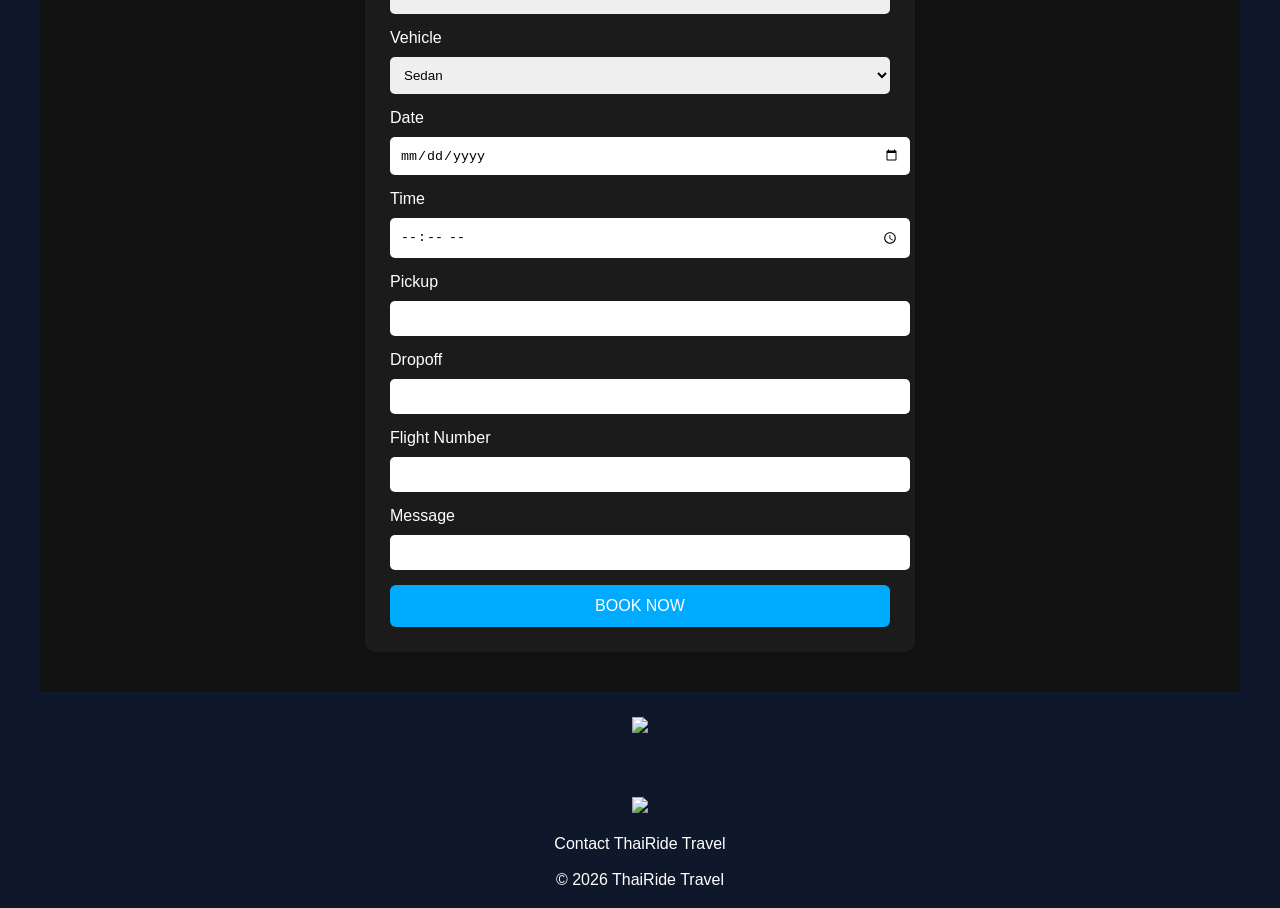
==== commit f64f960c: "Update index.html" ====
--- a/index.html
+++ b/index.html
@@ -342,13 +342,7 @@
 </a>
 
 </div>
-<!-- AD 1 Agoda -->
-
-<div class="ad">
-<a href="https://www.agoda.com/partners/partnersearch.aspx?pcs=1&cid=1434592" target="_blank">
-<img src="https://dummyimage.com/728x90/ff6600/ffffff&text=Book+Hotels+Worldwide+on+Agoda">
-</a>
-</div>
+
 
 <section class="hero">
 
@@ -367,7 +361,15 @@
 <h1>Bangkok Airport Transfer</h1>
 <a href="#" class="book-btn">BOOK NOW</a>
 </div>
-
+  
+<!-- AD 1 Agoda -->
+
+<div class="ad">
+<a href="https://www.agoda.com/partners/partnersearch.aspx?pcs=1&cid=1434592" target="_blank">
+<img src="https://dummyimage.com/728x90/ff6600/ffffff&text=Book+Hotels+Worldwide+on+Agoda">
+</a>
+</div>
+  
 </section>
 <div style="
 background:#f97316;
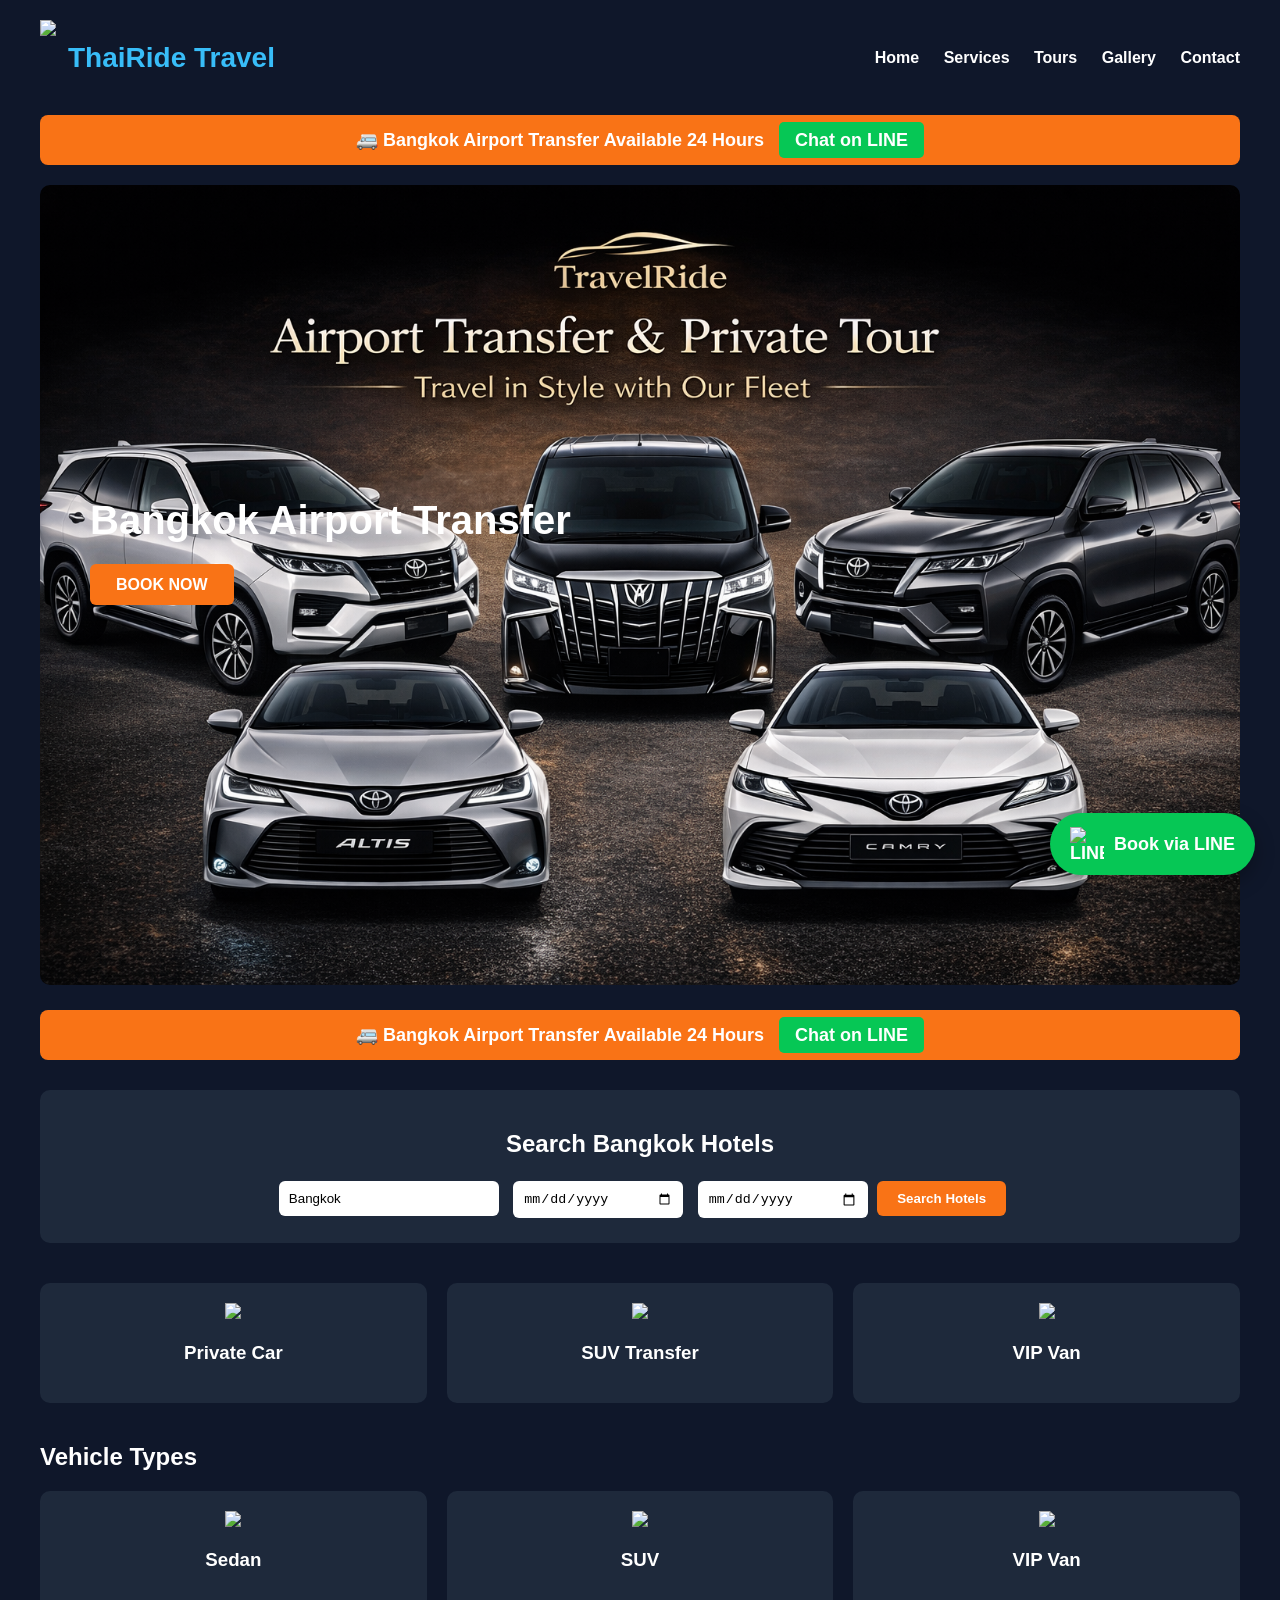
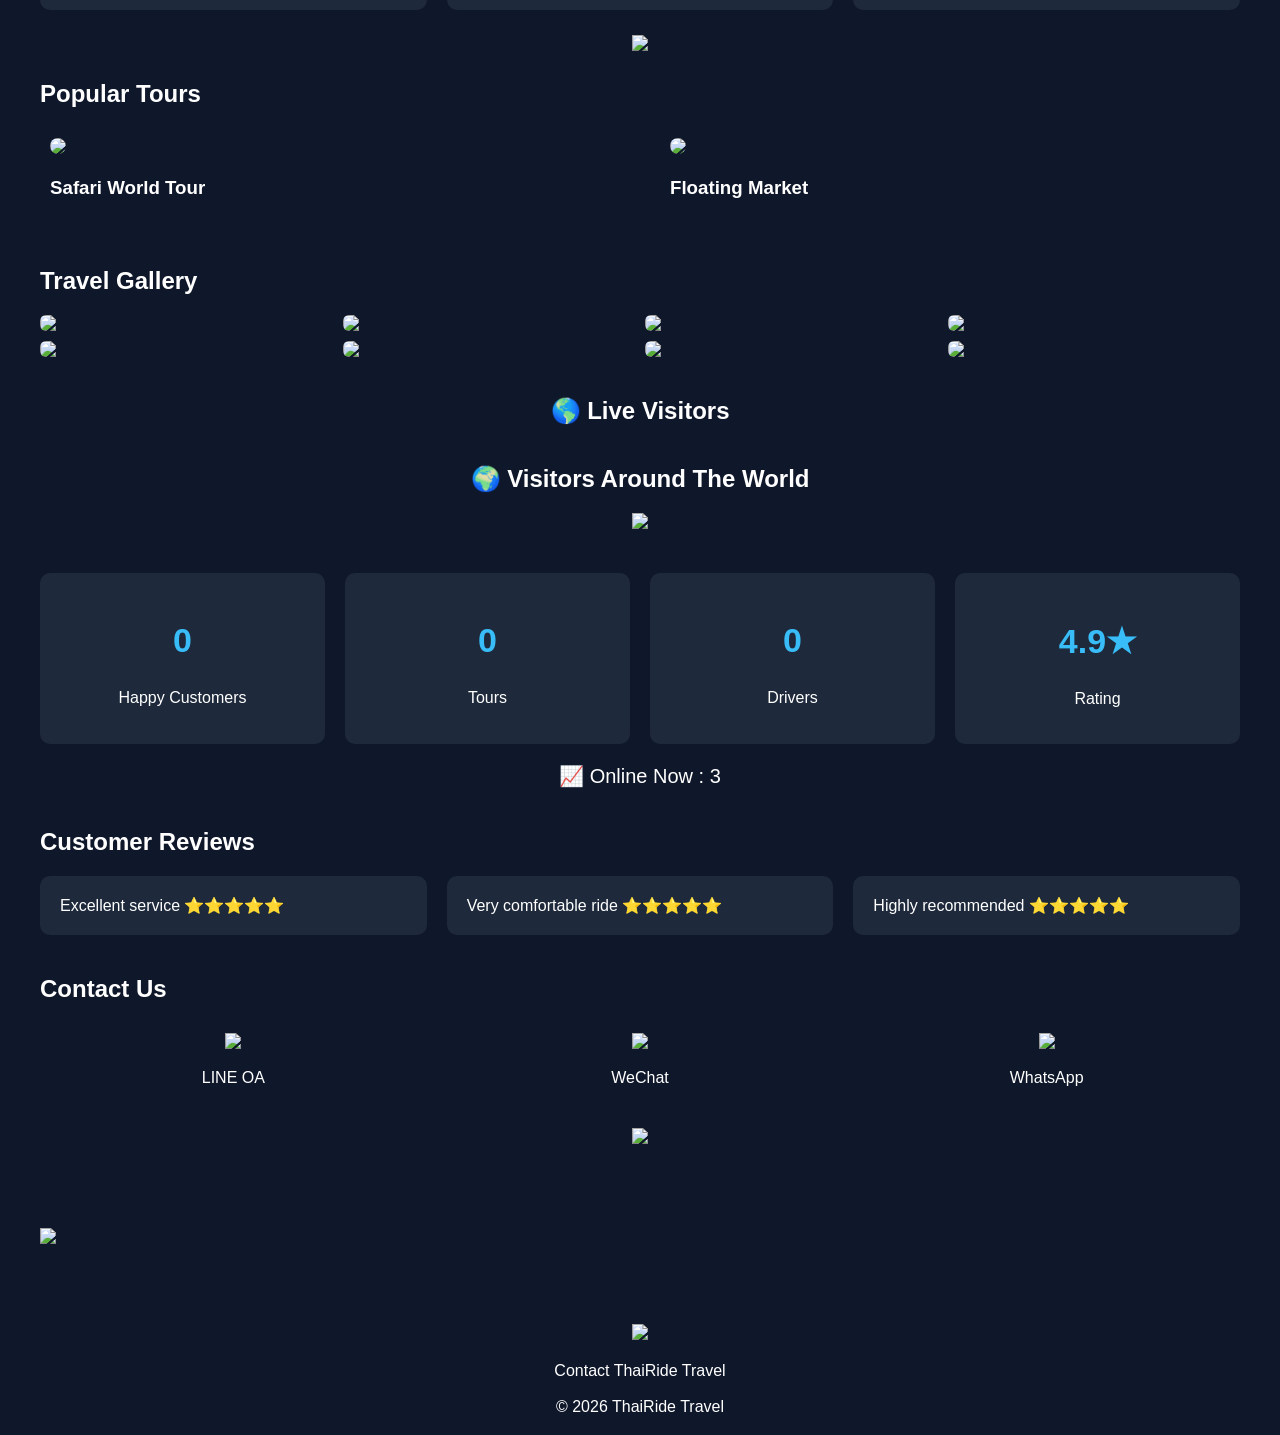
==== commit a7ea8f27: "Update index.html" ====
--- a/index.html
+++ b/index.html
@@ -39,6 +39,53 @@
 padding:20px;
 }
 
+  .menu-container{
+position:relative;
+max-width:1200px;
+margin:80px auto;
+}
+
+.menu-container img{
+width:100%;
+display:block;
+}
+
+.menu-container a{
+position:absolute;
+display:block;
+}
+
+/* Booking Form */
+.booking{
+left:33%;
+top:43%;
+width:34%;
+height:11%;
+}
+
+/* Book Car */
+.bookcar{
+left:5%;
+top:72%;
+width:28%;
+height:22%;
+}
+
+/* Payment */
+.payment{
+left:36%;
+top:72%;
+width:28%;
+height:22%;
+}
+
+/* Tour Details */
+.tour{
+left:67%;
+top:72%;
+width:28%;
+height:22%;
+}
 /* HEADER */
 
 header{
@@ -328,7 +375,7 @@
 
 🚐 Bangkok Airport Transfer Available 24 Hours  
 
-<a href="https://line.me/R/ti/p/@775hjmvl" target="_blank" style="
+<a href="https://line.me/R/ti/p/@911btrma" target="_blank" style="
 background:#06C755;
 color:white;
 padding:8px 16px;
@@ -383,7 +430,7 @@
 
 🚐 Bangkok Airport Transfer Available 24 Hours  
 
-<a href="https://line.me/R/ti/p/@775hjmvl" target="_blank" style="
+<a href="https://line.me/R/ti/p/@911btrma" target="_blank" style="
 background:#06C755;
 color:white;
 padding:8px 16px;
@@ -397,6 +444,7 @@
 </a>
 
 </div>
+  
 <!-- AGODA HOTEL SEARCH -->
 
 <div style="background:#1e293b;padding:20px;border-radius:10px;margin:30px 0;text-align:center;">
@@ -620,118 +668,9 @@
 
 <!-- ThaiRide Travel Booking -->
 
-<section id="booking">
-
-<style>
-#booking{
-font-family:Arial;
-background:#111;
-color:white;
-padding:40px 20px;
-}
-
-#booking form{
-max-width:500px;
-margin:auto;
-background:#1b1b1b;
-padding:25px;
-border-radius:10px;
-}
-
-#booking input,
-#booking select{
-width:100%;
-padding:10px;
-margin-top:10px;
-margin-bottom:15px;
-border-radius:5px;
-border:none;
-}
-
-#booking button{
-width:100%;
-padding:12px;
-background:#00aaff;
-border:none;
-color:white;
-font-size:16px;
-border-radius:6px;
-cursor:pointer;
-}
-
-#booking button:hover{
-background:#008ecc;
-}
-</style>
-
-<h2 style="text-align:center;">🚐 Book Your Transfer</h2>
-
-<form action="https://hook.us2.make.com/dcdi4g4ngoujz5utnld3hv2ny5u7ebco" method="POST" target="hidden_iframe">
-
-<label>Name</label>
-<input type="text" name="name" required>
-
-<label>Phone</label>
-<input type="text" name="phone" required>
-
-<label>Email</label>
-<input type="email" name="email">
-
-<label>Passengers</label>
-<select name="passengers">
-<option>1</option>
-<option>2</option>
-<option>3</option>
-<option>4</option>
-<option>5</option>
-</select>
-
-<label>Airport</label>
-<select name="airport">
-<option>BKK</option>
-<option>DMK</option>
-</select>
-
-<label>Vehicle</label>
-<select name="vehicle">
-<option>Sedan</option>
-<option>SUV</option>
-<option>Van</option>
-</select>
-
-<label>Date</label>
-<input type="date" name="date" required>
-
-<label>Time</label>
-<input type="time" name="time" required>
-
-<label>Pickup</label>
-<input type="text" name="pickup" required>
-
-<label>Dropoff</label>
-<input type="text" name="dropoff" required>
-
-<label>Flight Number</label>
-<input type="text" name="flight">
-
-<label>Message</label>
-<input type="text" name="message">
-
-<button type="submit">BOOK NOW</button>
-
-</form>
-
-<iframe name="hidden_iframe" style="display:none;"></iframe>
-
-<script>
-document.querySelector("#booking form").addEventListener("submit", function(){
-setTimeout(function(){
-alert("✅ Booking sent successfully. We will contact you soon.");
-},500);
-});
-</script>
-
-</section>
+
+
+
 
 <!-- AD 3 Agoda -->
 
@@ -741,6 +680,20 @@
 </a>
 </div>
 
+  <div class="menu-container">
+
+<img src="menu.png">
+
+<a href="https://lin.ee/P2F4zoG" class="booking"></a>
+
+<a href="https://lin.ee/P2F4zoG" class="bookcar"></a>
+
+<a href="#payment" class="payment"></a>
+
+<a href="tour.html" class="tour"></a>
+
+  </div>
+
 <footer style="margin-top:60px;text-align:center">
 
 <img src="logo_01.png" height="70"><br><br>
@@ -754,6 +707,49 @@
 </footer>
 
 </div>
+
+  <a href="https://line.me/R/ti/p/@911btrma" target="_blank" class="line-book-btn">
+    <img src="https://upload.wikimedia.org/wikipedia/commons/4/41/LINE_logo.svg" alt="LINE">
+    <span>Book via LINE</span>
+</a>
+
+<style>
+
+.line-book-btn{
+position:fixed;
+right:25px;
+bottom:25px;
+background:#06C755;
+color:white;
+display:flex;
+align-items:center;
+gap:10px;
+padding:14px 20px;
+border-radius:50px;
+font-size:18px;
+font-weight:bold;
+text-decoration:none;
+box-shadow:0 8px 20px rgba(0,0,0,0.3);
+z-index:9999;
+animation:lineBounce 2s infinite;
+transition:0.3s;
+}
+
+.line-book-btn img{
+width:34px;
+height:34px;
+}
+
+.line-book-btn:hover{
+transform:scale(1.08);
+}
+
+@keyframes lineBounce{
+0%,100%{transform:translateY(0);}
+50%{transform:translateY(-6px);}
+}
+
+</style>
 
 </body>
 </html>
